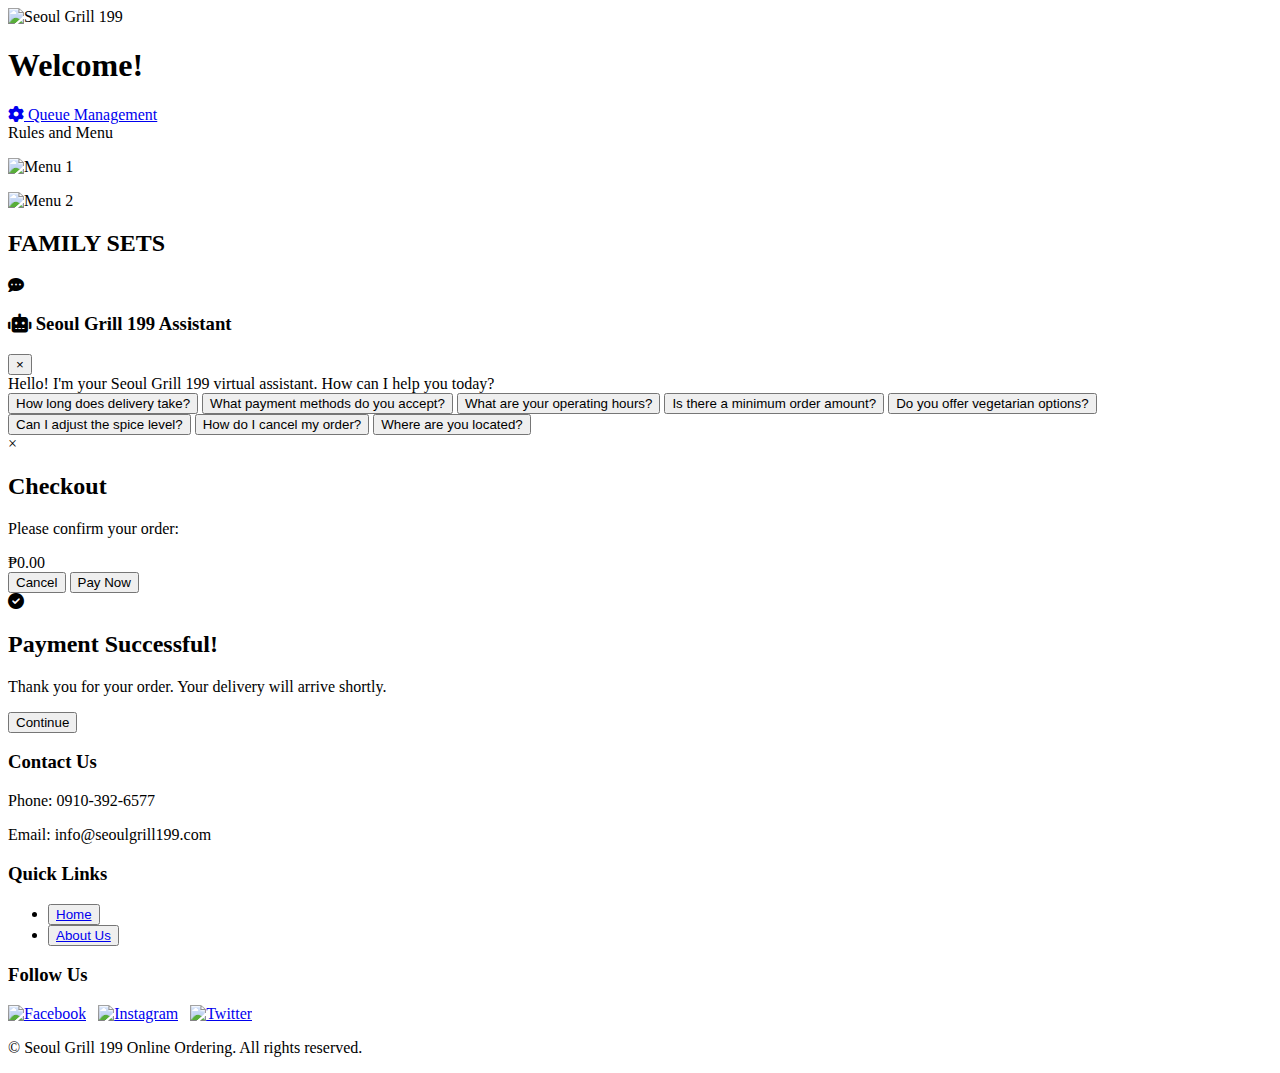
==== index.html @ 2daba4f7 "Add files via upload" ====
<!DOCTYPE html>
<html lang="en">
<head>
    <meta charset="UTF-8">
    <meta name="viewport" content="width=device-width, initial-scale=1.0">
    <title>Seoul Grill 199</title>
    <link rel="stylesheet" href="https://cdnjs.cloudflare.com/ajax/libs/font-awesome/6.0.0-beta3/css/all.min.css">
    <link rel="stylesheet" href="css/style.css">
</head>
<body>
    <!-- Header -->
    <div class="header">
        <img src="images/background1.png" alt="Seoul Grill 199" class="header-logo">
        <h1 class="header-text">Welcome!</h1>
    </div>

    <div id="notification" class="notification" style="display: none;">
        <i class="fas fa-check-circle"></i> <span id="notification-message"></span>
        <span class="close-notification" onclick="document.getElementById('notification').style.display='none'">&times;</span>
    </div>
    
    <!-- System Status Indicator -->
    <div id="system-status-indicator" class="system-status-indicator">
        <span id="status-dot" class="status-dot"></span>
        <span id="status-text"></span>
    </div>
    
    <!-- Admin Link -->
    <a href="admin-queue.html" class="admin-link">
        <i class="fas fa-cog"></i> Queue Management
    </a>
    
    <div id="maintenance-notice" class="container" style="display: none;">
        <div class="queue-notification">
            <i class="fas fa-exclamation-triangle"></i>
            <strong>System Maintenance Notice:</strong> Our ordering system is currently undergoing maintenance. 
            You can still place orders, which will be queued and processed as soon as the system is back online.
        </div>
    </div>

    <!-- Menu Section -->
    <div class="section-title">Rules and Menu</div>
    <div class="section-content">
        <div class="menu-images">
            <p><img src="images/menu.jpg" alt="Menu 1" class="zoomable" onclick="openModal(this.src)"></p>
            <p><img src="images/menu2.jpg" alt="Menu 2" class="zoomable" onclick="openModal(this.src)"></p>
        </div>
    </div>

    <div class="container">
        <h2 class="menu-title">FAMILY SETS</h2>

        <div id="products-grid" class="products-grid">
            <!-- Products will be loaded here via JavaScript -->
        </div>

        <div id="cart-container" class="cart-container" style="display: none;">
            <h3>Shopping Cart</h3>
            <div class="table-responsive">
                <table class="cart-table">
                    <thead>
                        <tr>
                            <th>Product</th>
                            <th>Quantity</th>
                            <th>Price</th>
                            <th>Action</th>
                        </tr>
                    </thead>
                    <tbody id="cart-items">
                        <!-- Cart items will be loaded here via JavaScript -->
                    </tbody>
                </table>
            </div>
            <div class="cart-buttons">
                <button type="button" id="update-cart-button" class="update-cart-button">Update Cart</button>
                <button type="button" id="checkout-button" class="checkout-button">Proceed to Checkout</button>
            </div>
        </div>

        <!-- Chat Toggle Button -->
        <div class="chat-toggle" onclick="toggleChat()">
            <i class="fas fa-comment-dots"></i>
        </div>

        <!-- Chat Container -->
        <div id="chatContainer" class="chat-container">
            <div class="chat-header">
                <h3><i class="fas fa-robot"></i> Seoul Grill 199 Assistant</h3>
                <button class="close-chat" onclick="toggleChat()">×</button>
            </div>
            <div class="chat-body" id="chatBody">
                <div class="chat-message bot-message">
                    Hello! I'm your Seoul Grill 199 virtual assistant. How can I help you today?
                </div>
                
                <div id="chatMessages"></div>
            </div>
            
            <div class="question-buttons">
                <button type="button" class="question-button" onclick="askQuestion('delivery')">How long does delivery take?</button>
                <button type="button" class="question-button" onclick="askQuestion('payment')">What payment methods do you accept?</button>
                <button type="button" class="question-button" onclick="askQuestion('hours')">What are your operating hours?</button>
                <button type="button" class="question-button" onclick="askQuestion('minimum')">Is there a minimum order amount?</button>
                <button type="button" class="question-button" onclick="askQuestion('dietary')">Do you offer vegetarian options?</button>
                <button type="button" class="question-button" onclick="askQuestion('spicy')">Can I adjust the spice level?</button>
                <button type="button" class="question-button" onclick="askQuestion('cancel')">How do I cancel my order?</button>
                <button type="button" class="question-button" onclick="askQuestion('location')">Where are you located?</button>
            </div>
        </div>
    </div>

    <!-- Checkout Modal -->
    <div id="checkoutModal" class="checkout-modal">
        <div class="checkout-modal-content">
            <span class="checkout-modal-close" onclick="closeCheckoutModal()">&times;</span>
            <h2 class="checkout-modal-title">Checkout</h2>
            <div id="checkout-maintenance-notice" class="queue-notification" style="display: none; margin-bottom: 15px;">
                <i class="fas fa-info-circle"></i> System is currently under maintenance. Your order will be queued and processed as soon as possible.
            </div>
            <p>Please confirm your order:</p>
            <div id="checkout-total" class="checkout-modal-total">₱0.00</div>
            <div class="checkout-modal-buttons">
                <button class="checkout-modal-button checkout-modal-cancel" onclick="closeCheckoutModal()">Cancel</button>
                <button class="checkout-modal-button checkout-modal-pay" onclick="processPayment()">
                    <span id="checkout-button-text">Pay Now</span>
                </button>
            </div>
        </div>
    </div>

    <!-- Success Modal -->
    <div id="successModal" class="success-modal">
        <div class="success-modal-content">
            <i class="fas fa-check-circle success-icon"></i>
            <h2 id="success-title" class="success-title">Payment Successful!</h2>
            <p id="success-message" class="success-message">
                Thank you for your order. Your delivery will arrive shortly.
            </p>
            <button class="success-button" onclick="closeSuccessModal()">Continue</button>
        </div>
    </div>

    <!-- Footer -->
    <footer class="site-footer">
        <div class="footer-content">
            <div class="footer-section">
                <h3>Contact Us</h3>
                <p>Phone: 0910-392-6577</p>
                <p>Email: info@seoulgrill199.com</p>
            </div>
            <div class="footer-section">
                <h3>Quick Links</h3>
                <ul>
                    <li><button class="btn"><a href="index.html">Home</a></button></li>
                    <li><button class="btn"><a href="about.html">About Us</a></button></li>
                </ul>
            </div>
            <div class="footer-section">
                <h3>Follow Us</h3>
                <div class="social-links">
                    <a href="https://web.facebook.com/profile.php?id=100092652071507" target="_blank"><img src="images/facebook-icon.png" alt="Facebook"></a>&nbsp;&nbsp;
                    <a href="#" target="_blank"><img src="images/instagram-icon.png" alt="Instagram"></a>&nbsp;&nbsp;
                    <a href="#" target="_blank"><img src="images/twitter-icon.png" alt="Twitter"></a>
                </div>
            </div>
        </div>
        <div class="footer-bottom">
            <p>&copy; <span id="current-year"></span> Seoul Grill 199 Online Ordering. All rights reserved.</p>
        </div>
    </footer>

    <script src="js/config.js"></script>
    <script src="js/jsonbin.js"></script>
    <script src="js/products.js"></script>
    <script src="js/cart.js"></script>
    <script src="js/chat.js"></script>
    <script src="js/main.js"></script>
</body>
</html>
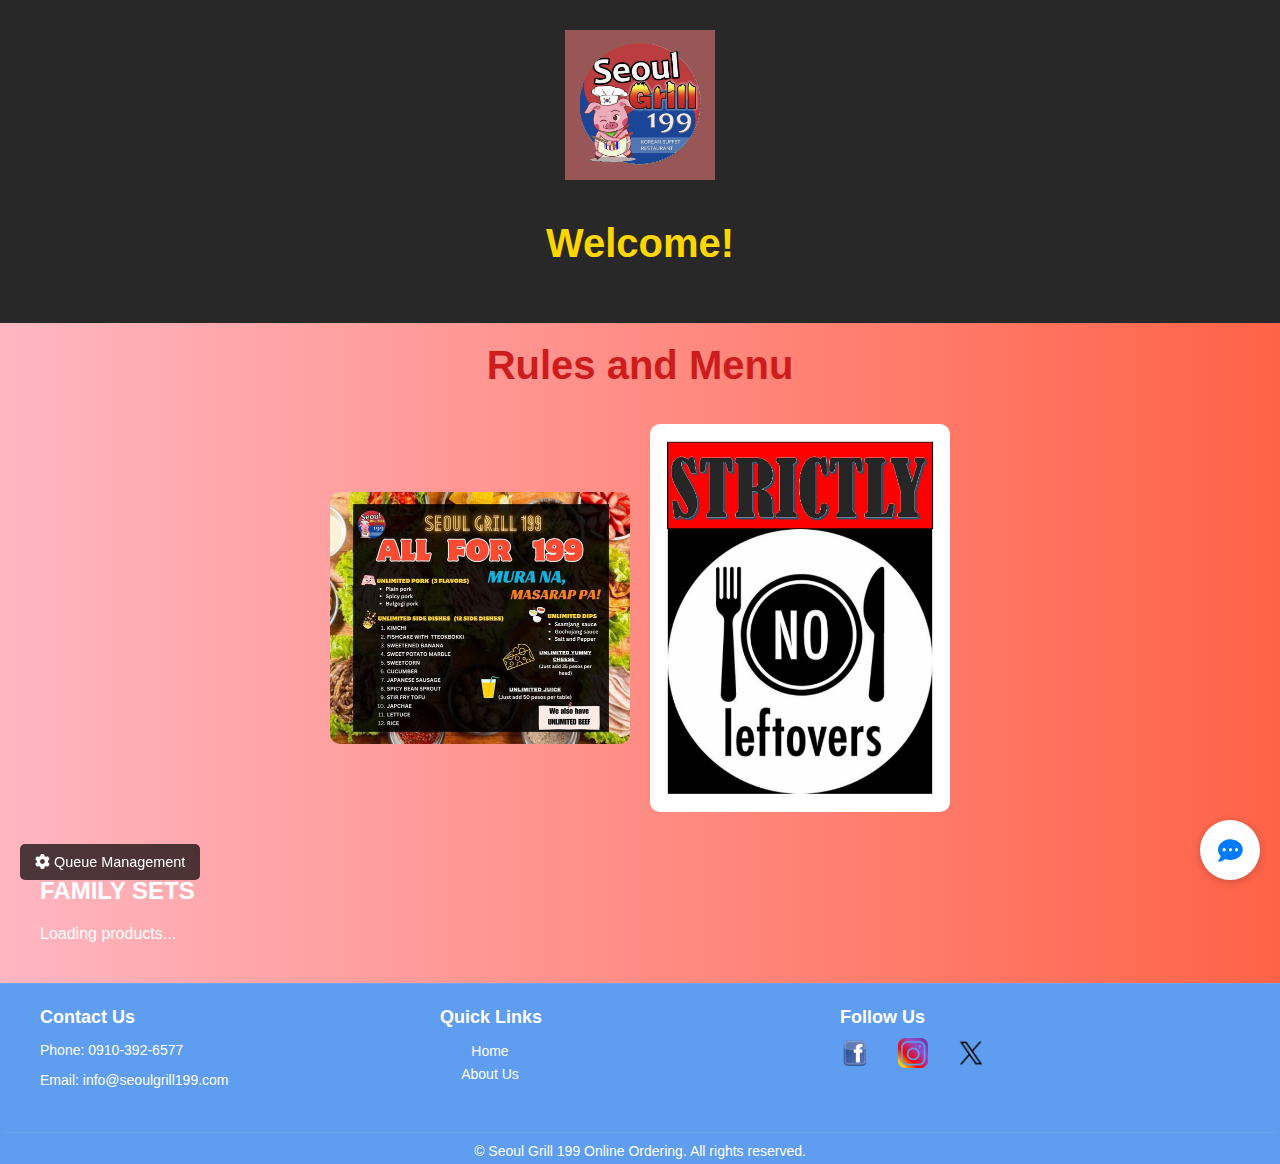
==== commit 9736659c: "Update index.html" ====
--- a/index.html
+++ b/index.html
@@ -1,179 +1,182 @@
 <!DOCTYPE html>
 <html lang="en">
 <head>
-    <meta charset="UTF-8">
-    <meta name="viewport" content="width=device-width, initial-scale=1.0">
-    <title>Seoul Grill 199</title>
-    <link rel="stylesheet" href="https://cdnjs.cloudflare.com/ajax/libs/font-awesome/6.0.0-beta3/css/all.min.css">
-    <link rel="stylesheet" href="css/style.css">
+   <meta charset="UTF-8">
+   <meta name="viewport" content="width=device-width, initial-scale=1.0">
+   <title>Seoul Grill 199</title>
+   <link rel="stylesheet" href="https://cdnjs.cloudflare.com/ajax/libs/font-awesome/6.0.0-beta3/css/all.min.css">
+   <link rel="stylesheet" href="css/style.css">
 </head>
 <body>
-    <!-- Header -->
-    <div class="header">
-        <img src="images/background1.png" alt="Seoul Grill 199" class="header-logo">
-        <h1 class="header-text">Welcome!</h1>
-    </div>
+   <!-- Header -->
+   <div class="header">
+       <img src="images/background1.png" alt="Seoul Grill 199" class="header-logo">
+       <h1 class="header-text">Welcome!</h1>
+   </div>
 
-    <div id="notification" class="notification" style="display: none;">
-        <i class="fas fa-check-circle"></i> <span id="notification-message"></span>
-        <span class="close-notification" onclick="document.getElementById('notification').style.display='none'">&times;</span>
-    </div>
-    
-    <!-- System Status Indicator -->
-    <div id="system-status-indicator" class="system-status-indicator">
-        <span id="status-dot" class="status-dot"></span>
-        <span id="status-text"></span>
-    </div>
-    
-    <!-- Admin Link -->
-    <a href="admin-queue.html" class="admin-link">
-        <i class="fas fa-cog"></i> Queue Management
-    </a>
-    
-    <div id="maintenance-notice" class="container" style="display: none;">
-        <div class="queue-notification">
-            <i class="fas fa-exclamation-triangle"></i>
-            <strong>System Maintenance Notice:</strong> Our ordering system is currently undergoing maintenance. 
-            You can still place orders, which will be queued and processed as soon as the system is back online.
-        </div>
-    </div>
+   <div id="notification" class="notification" style="display: none;">
+       <i class="fas fa-check-circle"></i> <span id="notification-message"></span>
+       <span class="close-notification" onclick="document.getElementById('notification').style.display='none'">&times;</span>
+   </div>
+   
+   <!-- System Status Indicator -->
+   <div id="system-status-indicator" class="system-status-indicator">
+       <span id="status-dot" class="status-dot"></span>
+       <span id="status-text"></span>
+   </div>
+   
+   <!-- Admin Link -->
+   <a href="admin-queue.html" class="admin-link">
+       <i class="fas fa-cog"></i> Queue Management
+   </a>
+   
+   <div id="maintenance-notice" class="container" style="display: none;">
+       <div class="queue-notification">
+           <i class="fas fa-exclamation-triangle"></i>
+           <strong>System Maintenance Notice:</strong> Our ordering system is currently undergoing maintenance. 
+           You can still place orders, which will be queued and processed as soon as the system is back online.
+       </div>
+   </div>
 
-    <!-- Menu Section -->
-    <div class="section-title">Rules and Menu</div>
-    <div class="section-content">
-        <div class="menu-images">
-            <p><img src="images/menu.jpg" alt="Menu 1" class="zoomable" onclick="openModal(this.src)"></p>
-            <p><img src="images/menu2.jpg" alt="Menu 2" class="zoomable" onclick="openModal(this.src)"></p>
-        </div>
-    </div>
+   <!-- Menu Section -->
+   <div class="section-title">Rules and Menu</div>
+   <div class="section-content">
+       <div class="menu-images">
+           <p><img src="images/menu.jpg" alt="Menu 1" class="zoomable" onclick="openModal(this.src)"></p>
+           <p><img src="images/menu2.jpg" alt="Menu 2" class="zoomable" onclick="openModal(this.src)"></p>
+       </div>
+   </div>
 
-    <div class="container">
-        <h2 class="menu-title">FAMILY SETS</h2>
+   <div class="container">
+       <h2 class="menu-title">FAMILY SETS</h2>
 
-        <div id="products-grid" class="products-grid">
-            <!-- Products will be loaded here via JavaScript -->
-        </div>
+       <div id="products-grid" class="products-grid">
+           <!-- Products will be loaded here via JavaScript -->
+           <div class="loading-indicator">Loading products...</div>
+       </div>
 
-        <div id="cart-container" class="cart-container" style="display: none;">
-            <h3>Shopping Cart</h3>
-            <div class="table-responsive">
-                <table class="cart-table">
-                    <thead>
-                        <tr>
-                            <th>Product</th>
-                            <th>Quantity</th>
-                            <th>Price</th>
-                            <th>Action</th>
-                        </tr>
-                    </thead>
-                    <tbody id="cart-items">
-                        <!-- Cart items will be loaded here via JavaScript -->
-                    </tbody>
-                </table>
-            </div>
-            <div class="cart-buttons">
-                <button type="button" id="update-cart-button" class="update-cart-button">Update Cart</button>
-                <button type="button" id="checkout-button" class="checkout-button">Proceed to Checkout</button>
-            </div>
-        </div>
+       <div id="cart-container" class="cart-container" style="display: none;">
+           <h3>Shopping Cart</h3>
+           <div class="table-responsive">
+               <table class="cart-table">
+                   <thead>
+                       <tr>
+                           <th>Product</th>
+                           <th>Quantity</th>
+                           <th>Price</th>
+                           <th>Action</th>
+                       </tr>
+                   </thead>
+                   <tbody id="cart-items">
+                       <!-- Cart items will be loaded here via JavaScript -->
+                   </tbody>
+               </table>
+           </div>
+           <div class="cart-buttons">
+               <button type="button" id="update-cart-button" class="update-cart-button">Update Cart</button>
+               <button type="button" id="checkout-button" class="checkout-button">Proceed to Checkout</button>
+           </div>
+       </div>
 
-        <!-- Chat Toggle Button -->
-        <div class="chat-toggle" onclick="toggleChat()">
-            <i class="fas fa-comment-dots"></i>
-        </div>
+       <!-- Chat Toggle Button -->
+       <div class="chat-toggle" onclick="toggleChat()">
+           <i class="fas fa-comment-dots"></i>
+       </div>
 
-        <!-- Chat Container -->
-        <div id="chatContainer" class="chat-container">
-            <div class="chat-header">
-                <h3><i class="fas fa-robot"></i> Seoul Grill 199 Assistant</h3>
-                <button class="close-chat" onclick="toggleChat()">×</button>
-            </div>
-            <div class="chat-body" id="chatBody">
-                <div class="chat-message bot-message">
-                    Hello! I'm your Seoul Grill 199 virtual assistant. How can I help you today?
-                </div>
-                
-                <div id="chatMessages"></div>
-            </div>
-            
-            <div class="question-buttons">
-                <button type="button" class="question-button" onclick="askQuestion('delivery')">How long does delivery take?</button>
-                <button type="button" class="question-button" onclick="askQuestion('payment')">What payment methods do you accept?</button>
-                <button type="button" class="question-button" onclick="askQuestion('hours')">What are your operating hours?</button>
-                <button type="button" class="question-button" onclick="askQuestion('minimum')">Is there a minimum order amount?</button>
-                <button type="button" class="question-button" onclick="askQuestion('dietary')">Do you offer vegetarian options?</button>
-                <button type="button" class="question-button" onclick="askQuestion('spicy')">Can I adjust the spice level?</button>
-                <button type="button" class="question-button" onclick="askQuestion('cancel')">How do I cancel my order?</button>
-                <button type="button" class="question-button" onclick="askQuestion('location')">Where are you located?</button>
-            </div>
-        </div>
-    </div>
+       <!-- Chat Container -->
+       <div id="chatContainer" class="chat-container">
+           <div class="chat-header">
+               <h3><i class="fas fa-robot"></i> Seoul Grill 199 Assistant</h3>
+               <button class="close-chat" onclick="toggleChat()">×</button>
+           </div>
+           <div class="chat-body" id="chatBody">
+               <div class="chat-message bot-message">
+                   Hello! I'm your Seoul Grill 199 virtual assistant. How can I help you today?
+               </div>
+               
+               <div id="chatMessages"></div>
+           </div>
+           
+           <div class="question-buttons">
+               <button type="button" class="question-button" onclick="askQuestion('delivery')">How long does delivery take?</button>
+               <button type="button" class="question-button" onclick="askQuestion('payment')">What payment methods do you accept?</button>
+               <button type="button" class="question-button" onclick="askQuestion('hours')">What are your operating hours?</button>
+               <button type="button" class="question-button" onclick="askQuestion('minimum')">Is there a minimum order amount?</button>
+               <button type="button" class="question-button" onclick="askQuestion('dietary')">Do you offer vegetarian options?</button>
+               <button type="button" class="question-button" onclick="askQuestion('spicy')">Can I adjust the spice level?</button>
+               <button type="button" class="question-button" onclick="askQuestion('cancel')">How do I cancel my order?</button>
+               <button type="button" class="question-button" onclick="askQuestion('location')">Where are you located?</button>
+           </div>
+       </div>
+   </div>
 
-    <!-- Checkout Modal -->
-    <div id="checkoutModal" class="checkout-modal">
-        <div class="checkout-modal-content">
-            <span class="checkout-modal-close" onclick="closeCheckoutModal()">&times;</span>
-            <h2 class="checkout-modal-title">Checkout</h2>
-            <div id="checkout-maintenance-notice" class="queue-notification" style="display: none; margin-bottom: 15px;">
-                <i class="fas fa-info-circle"></i> System is currently under maintenance. Your order will be queued and processed as soon as possible.
-            </div>
-            <p>Please confirm your order:</p>
-            <div id="checkout-total" class="checkout-modal-total">₱0.00</div>
-            <div class="checkout-modal-buttons">
-                <button class="checkout-modal-button checkout-modal-cancel" onclick="closeCheckoutModal()">Cancel</button>
-                <button class="checkout-modal-button checkout-modal-pay" onclick="processPayment()">
-                    <span id="checkout-button-text">Pay Now</span>
-                </button>
-            </div>
-        </div>
-    </div>
+   <!-- Checkout Modal -->
+   <div id="checkoutModal" class="checkout-modal">
+       <div class="checkout-modal-content">
+           <span class="checkout-modal-close" onclick="closeCheckoutModal()">&times;</span>
+           <h2 class="checkout-modal-title">Checkout</h2>
+           <div id="checkout-maintenance-notice" class="queue-notification" style="display: none; margin-bottom: 15px;">
+               <i class="fas fa-info-circle"></i> System is currently under maintenance. Your order will be queued and processed as soon as possible.
+           </div>
+           <p>Please confirm your order:</p>
+           <div id="checkout-total" class="checkout-modal-total">₱0.00</div>
+           <div class="checkout-modal-buttons">
+               <button class="checkout-modal-button checkout-modal-cancel" onclick="closeCheckoutModal()">Cancel</button>
+               <button class="checkout-modal-button checkout-modal-pay" onclick="processPayment()">
+                   <span id="checkout-button-text">Pay Now</span>
+               </button>
+           </div>
+       </div>
+   </div>
 
-    <!-- Success Modal -->
-    <div id="successModal" class="success-modal">
-        <div class="success-modal-content">
-            <i class="fas fa-check-circle success-icon"></i>
-            <h2 id="success-title" class="success-title">Payment Successful!</h2>
-            <p id="success-message" class="success-message">
-                Thank you for your order. Your delivery will arrive shortly.
-            </p>
-            <button class="success-button" onclick="closeSuccessModal()">Continue</button>
-        </div>
-    </div>
+   <!-- Success Modal -->
+   <div id="successModal" class="success-modal">
+       <div class="success-modal-content">
+           <i class="fas fa-check-circle success-icon"></i>
+           <h2 id="success-title" class="success-title">Payment Successful!</h2>
+           <p id="success-message" class="success-message">
+               Thank you for your order. Your delivery will arrive shortly.
+           </p>
+           <button class="success-button" onclick="closeSuccessModal()">Continue</button>
+       </div>
+   </div>
 
-    <!-- Footer -->
-    <footer class="site-footer">
-        <div class="footer-content">
-            <div class="footer-section">
-                <h3>Contact Us</h3>
-                <p>Phone: 0910-392-6577</p>
-                <p>Email: info@seoulgrill199.com</p>
-            </div>
-            <div class="footer-section">
-                <h3>Quick Links</h3>
-                <ul>
-                    <li><button class="btn"><a href="index.html">Home</a></button></li>
-                    <li><button class="btn"><a href="about.html">About Us</a></button></li>
-                </ul>
-            </div>
-            <div class="footer-section">
-                <h3>Follow Us</h3>
-                <div class="social-links">
-                    <a href="https://web.facebook.com/profile.php?id=100092652071507" target="_blank"><img src="images/facebook-icon.png" alt="Facebook"></a>&nbsp;&nbsp;
-                    <a href="#" target="_blank"><img src="images/instagram-icon.png" alt="Instagram"></a>&nbsp;&nbsp;
-                    <a href="#" target="_blank"><img src="images/twitter-icon.png" alt="Twitter"></a>
-                </div>
-            </div>
-        </div>
-        <div class="footer-bottom">
-            <p>&copy; <span id="current-year"></span> Seoul Grill 199 Online Ordering. All rights reserved.</p>
-        </div>
-    </footer>
+   <!-- Footer -->
+   <footer class="site-footer">
+       <div class="footer-content">
+           <div class="footer-section">
+               <h3>Contact Us</h3>
+               <p>Phone: 0910-392-6577</p>
+               <p>Email: info@seoulgrill199.com</p>
+           </div>
+           <div class="footer-section">
+               <h3>Quick Links</h3>
+               <ul>
+                   <li><button class="btn"><a href="index.html">Home</a></button></li>
+                   <li><button class="btn"><a href="about.html">About Us</a></button></li>
+               </ul>
+           </div>
+           <div class="footer-section">
+               <h3>Follow Us</h3>
+               <div class="social-links">
+                   <a href="https://web.facebook.com/profile.php?id=100092652071507" target="_blank"><img src="images/facebook-icon.png" alt="Facebook"></a>&nbsp;&nbsp;
+                   <a href="#" target="_blank"><img src="images/instagram-icon.png" alt="Instagram"></a>&nbsp;&nbsp;
+                   <a href="#" target="_blank"><img src="images/twitter-icon.png" alt="Twitter"></a>
+               </div>
+           </div>
+       </div>
+       <div class="footer-bottom">
+           <p>&copy; <span id="current-year"></span> Seoul Grill 199 Online Ordering. All rights reserved.</p>
+       </div>
+   </footer>
 
-    <script src="js/config.js"></script>
-    <script src="js/jsonbin.js"></script>
-    <script src="js/products.js"></script>
-    <script src="js/cart.js"></script>
-    <script src="js/chat.js"></script>
-    <script src="js/main.js"></script>
+   <script src="js/config.js"></script>
+   <script src="js/utils.js"></script>
+   <script src="js/jsonbin-api.js"></script>
+   <script src="js/products.js"></script>
+   <script src="js/cart.js"></script>
+   <script src="js/chat.js"></script>
+   <script src="js/main.js"></script>
 </body>
 </html>
+
--- a/css/style.css
+++ b/css/style.css
@@ -0,0 +1,1334 @@
+/* Body Background */
+body {
+    background: linear-gradient(to right, #FFB6C1, #FF6347); /* Soft gradient from light pink to coral */
+    font-family: 'Arial', sans-serif;
+    color: #fff; /* White text for better contrast */
+    margin: 0;
+    padding: 0;
+    overflow-x: hidden; /* Prevent horizontal scrolling */
+}
+
+/* Header */
+.header {
+    background-color: #282828;
+    padding: 30px;
+    text-align: center;
+}
+
+.header-logo {
+    max-width: 150px;
+    height: auto;
+    margin-bottom: 10px;
+}
+
+.header-text {
+    font-size: 2.5rem;
+    font-weight: bold;
+    color: #FFD700; /* Golden color */
+}
+
+/* Section Title */
+.section-title {
+    text-align: center;  /* Center the text horizontally */
+    font-size: 2.5rem;    /* Same font size as menu-title */
+    color:rgb(206, 28, 28);       /* Same golden color as menu-title */
+    font-weight: bold;    /* Same font weight as menu-title */
+    margin-bottom: 20px;  /* Add some space below the title */
+    padding-top: 20px;    /* Add some padding on top to give it space */
+}
+
+/* Container */
+.container {
+    width: 95%;
+    max-width: 1200px;
+    margin: 0 auto;
+    padding: 10px;
+}
+
+/* Product Grid */
+.products-grid {
+    display: grid;
+    grid-template-columns: repeat(auto-fill, minmax(280px, 1fr));
+    gap: 20px;
+    margin-bottom: 30px;
+}
+
+/* Product Cards */
+.product-card {
+    background: rgba(0, 0, 0, 0.5); /* Semi-transparent black background */
+    border-radius: 15px;
+    padding: 20px;
+    margin: 10px 0;
+    text-align: center;
+    box-shadow: 0 4px 8px rgba(0, 0, 0, 0.3);
+    color: white;
+    display: flex;
+    flex-direction: column;
+    height: 100%;
+}
+
+.product-card h3 {
+    font-size: 1.5rem;
+    color: #FFD700; /* Golden color */
+    margin-top: 0;
+}
+
+.product-card ul {
+    padding-left: 20px;
+    margin-bottom: 15px;
+    flex-grow: 1;
+}
+
+.product-card ul li {
+    font-size: 1.1rem;
+    color: #fff;
+    text-align: left;
+    margin-bottom: 5px;
+}
+
+.add-to-cart-form {
+    display: flex;
+    flex-direction: column;
+    align-items: center;
+    gap: 10px;
+}
+
+.quantity-input {
+    width: 60px;
+    padding: 8px;
+    border: 1px solid #ddd;
+    border-radius: 4px;
+    text-align: center;
+}
+
+.add-to-cart-button {
+    background-color: #FF6347; /* Vibrant coral color */
+    color: white;
+    border: none;
+    padding: 10px 20px;
+    font-size: 1.1rem;
+    border-radius: 5px;
+    cursor: pointer;
+    margin-top: 10px;
+    transition: background-color 0.3s ease;
+    width: 100%;
+    max-width: 200px;
+}
+
+.add-to-cart-button:hover {
+    background-color: #FF4500; /* Darker coral color on hover */
+}
+
+/* Cart Table */
+.cart-container {
+    background: rgba(0, 0, 0, 0.5);
+    border-radius: 15px;
+    padding: 20px;
+    margin: 20px 0;
+    box-shadow: 0 4px 8px rgba(0, 0, 0, 0.3);
+    overflow-x: auto; /* Allow horizontal scrolling for table on small screens */
+}
+
+.cart-container h3 {
+    color: #FFD700;
+    font-size: 1.8rem;
+    margin-top: 0;
+    text-align: center;
+    margin-bottom: 20px;
+}
+
+.cart-table {
+    width: 100%;
+    border-collapse: collapse;
+    margin: 20px 0;
+}
+
+.cart-table th, .cart-table td {
+    padding: 15px;
+    text-align: center;
+    border: 1px solid rgba(255, 255, 255, 0.2);
+}
+
+.cart-table th {
+    background-color: #FF6347;
+    color: white;
+}
+
+.cart-table td {
+    background-color: rgba(0, 0, 0, 0.3);
+    color: white;
+}
+
+.cart-buttons {
+    display: flex;
+    justify-content: flex-end;
+    gap: 15px;
+    margin-top: 20px;
+}
+
+.cart-buttons button {
+    background-color: #FF6347;
+    color: white;
+    border: none;
+    padding: 12px 25px;
+    font-size: 1rem;
+    border-radius: 5px;
+    cursor: pointer;
+    transition: background-color 0.3s ease;
+}
+
+.cart-buttons button:hover {
+    background-color: #FF4500;
+}
+
+.remove-button {
+    background-color: #6c757d;
+    color: white;
+    border: none;
+    padding: 8px 15px;
+    border-radius: 5px;
+    cursor: pointer;
+    transition: background-color 0.3s;
+}
+
+.remove-button:hover {
+    background-color: #5a6268;
+}
+
+/* Customer Service Button */
+.chat-toggle {
+    position: fixed;
+    right: 20px;
+    bottom: 20px;
+    background-color: white;
+    color: #007bff;
+    width: 60px;
+    height: 60px;
+    border-radius: 50%;
+    display: flex;
+    justify-content: center;
+    align-items: center;
+    cursor: pointer;
+    box-shadow: 0 2px 10px rgba(0, 0, 0, 0.2);
+    z-index: 999;
+    transition: transform 0.3s, background-color 0.3s;
+}
+
+.chat-toggle:hover {
+    background-color: #e2e6ea;
+    transform: scale(1.05);
+}
+
+.chat-toggle i {
+    font-size: 25px;
+}
+
+/* Modal */
+.modal {
+    display: none;
+    position: fixed;
+    z-index: 1;
+    left: 0;
+    top: 0;
+    width: 100%;
+    height: 100%;
+    overflow: auto;
+    background-color: rgba(0,0,0,0.8);
+}
+
+.modal-content {
+    margin: 10% auto;
+    display: block;
+    width: 80%;
+    max-width: 700px;
+}
+
+.close {
+    position: absolute;
+    top: 10px;
+    right: 25px;
+    color: white;
+    font-size: 35px;
+    font-weight: bold;
+    cursor: pointer;
+}
+
+.close:hover,
+.close:focus {
+    color: #f44336;
+    text-decoration: none;
+    cursor: pointer;
+}
+
+/* Zoom Effect */
+.zoomable {
+    cursor: pointer;
+    transition: transform 0.2s ease;
+}
+
+.zoomable:hover {
+    transform: scale(1.05);
+}
+
+/* Menu Section */
+.menu-images {
+    display: flex;
+    justify-content: center; /* Centers the images horizontally */
+    align-items: center; /* Aligns the images vertically */
+    gap: 20px; /* Adds space between the images */
+    margin-top: 20px; /* Optional: Adds margin for spacing above the images */
+    flex-wrap: wrap; /* Allow wrapping on small screens */
+}
+
+.menu-images img {
+    width: 100%;
+    max-width: 300px; /* Adjusted to make images smaller */
+    max-height: 400px; /* Adjusted height to maintain proportion */
+    object-fit: cover;
+    border-radius: 10px;
+    transition: transform 0.3s ease-in-out;
+    margin-bottom: 15px;
+}
+
+.menu-images img:hover {
+    transform: scale(1.05); /* Slight zoom effect on hover */
+}
+
+/* Notification */
+.notification {
+    background-color: rgba(0, 0, 0, 0.7);
+    color: white;
+    text-align: center;
+    padding: 15px;
+    border-radius: 10px;
+    margin: 20px auto;
+    max-width: 90%;
+    position: relative;
+    box-shadow: 0 4px 8px rgba(0, 0, 0, 0.3);
+    animation: fadeIn 0.5s, fadeOut 0.5s 3.5s;
+    border-left: 5px solid #FF6347;
+}
+
+.notification i {
+    color: #4CAF50;
+    margin-right: 10px;
+    font-size: 1.2em;
+}
+
+.close-notification {
+    position: absolute;
+    right: 10px;
+    top: 10px;
+    cursor: pointer;
+    font-size: 20px;
+    color: #ccc;
+}
+
+.close-notification:hover {
+    color: white;
+}
+
+@keyframes fadeIn {
+    from {opacity: 0;}
+    to {opacity: 1;}
+}
+
+@keyframes fadeOut {
+    from {opacity: 1;}
+    to {opacity: 0;}
+}
+
+/* Checkout Modal */
+.checkout-modal {
+    display: none;
+    position: fixed;
+    z-index: 1000;
+    left: 0;
+    top: 0;
+    width: 100%;
+    height: 100%;
+    overflow: auto;
+    background-color: rgba(0,0,0,0.8);
+    animation: fadeIn 0.3s;
+}
+
+.checkout-modal-content {
+    background-color: rgba(0, 0, 0, 0.7);
+    margin: 10% auto;
+    padding: 30px;
+    border-radius: 15px;
+    width: 90%;
+    max-width: 500px;
+    box-shadow: 0 4px 8px rgba(0, 0, 0, 0.3);
+    color: white;
+    text-align: center;
+    border-left: 5px solid #FF6347;
+    position: relative;
+}
+
+.checkout-modal-title {
+    color: #FFD700;
+    font-size: 1.8rem;
+    margin-bottom: 20px;
+    text-align: center;
+}
+
+.checkout-modal-total {
+    font-size: 2.5rem;
+    margin: 20px 0;
+    color: white;
+    text-align: center;
+}
+
+.checkout-modal-buttons {
+    display: flex;
+    justify-content: center;
+    gap: 20px;
+    margin-top: 30px;
+    flex-wrap: wrap; /* Allow buttons to wrap on very small screens */
+}
+
+.checkout-modal-button {
+    padding: 12px 25px;
+    border: none;
+    border-radius: 5px;
+    font-size: 1.1rem;
+    font-weight: bold;
+    cursor: pointer;
+    transition: background-color 0.3s;
+    min-width: 120px;
+}
+
+.checkout-modal-cancel {
+    background-color: #6c757d;
+    color: white;
+}
+
+.checkout-modal-cancel:hover {
+    background-color: #5a6268;
+}
+
+.checkout-modal-pay {
+    background-color: #FF6347;
+    color: white;
+}
+
+.checkout-modal-pay:hover {
+    background-color: #FF4500;
+}
+
+.checkout-modal-close {
+    position: absolute;
+    top: 10px;
+    right: 15px;
+    color: #ccc;
+    font-size: 28px;
+    font-weight: bold;
+    cursor: pointer;
+}
+
+.checkout-modal-close:hover {
+    color: white;
+}
+
+/* Success Modal */
+.success-modal {
+    display: none;
+    position: fixed;
+    z-index: 1001;
+    left: 0;
+    top: 0;
+    width: 100%;
+    height: 100%;
+    overflow: auto;
+    background-color: rgba(0,0,0,0.8);
+    animation: fadeIn 0.3s;
+}
+
+.success-modal-content {
+    background-color: rgba(0, 0, 0, 0.7);
+    margin: 15% auto;
+    padding: 30px;
+    border-radius: 15px;
+    width: 90%;
+    max-width: 400px;
+    box-shadow: 0 4px 8px rgba(0, 0, 0, 0.3);
+    color: white;
+    text-align: center;
+    border-left: 5px solid #4CAF50;
+    position: relative;
+}
+
+.success-icon {
+    font-size: 60px;
+    color: #4CAF50;
+    margin-bottom: 20px;
+}
+
+.success-title {
+    color: #FFD700;
+    font-size: 1.8rem;
+    margin-bottom: 15px;
+}
+
+.success-message {
+    font-size: 1.2rem;
+    margin-bottom: 25px;
+}
+
+.success-button {
+    background-color: #4CAF50;
+    color: white;
+    border: none;
+    padding: 12px 25px;
+    border-radius: 5px;
+    font-size: 1.1rem;
+    font-weight: bold;
+    cursor: pointer;
+    transition: background-color 0.3s;
+}
+
+.success-button:hover {
+    background-color: #45a049;
+}
+
+/* Chat Container */
+.chat-container {
+    position: fixed;
+    bottom: 80px;
+    right: 20px;
+    width: 350px;
+    max-width: 90vw;
+    background: rgba(0, 0, 0, 0.7);
+    border-radius: 15px;
+    box-shadow: 0 5px 15px rgba(0, 0, 0, 0.3);
+    z-index: 1000;
+    overflow: hidden;
+    display: none;
+    border-left: 5px solid #FF6347;
+    color: white;
+}
+
+/* Chat Header */
+.chat-header {
+    background-color: #FF6347;
+    color: white;
+    padding: 15px;
+    display: flex;
+    justify-content: space-between;
+    align-items: center;
+}
+
+.chat-header h3 {
+    margin: 0;
+    font-size: 1.2rem;
+}
+
+.close-chat {
+    background: none;
+    border: none;
+    color: white;
+    font-size: 1.5rem;
+    cursor: pointer;
+}
+
+/* Chat Body */
+.chat-body {
+    padding: 15px;
+    max-height: 300px;
+    overflow-y: auto;
+}
+
+.chat-message {
+    margin-bottom: 15px;
+    padding: 10px 15px;
+    border-radius: 10px;
+    max-width: 80%;
+    word-wrap: break-word;
+}
+
+.bot-message {
+    background-color: rgba(255, 99, 71, 0.3);
+    margin-right: auto;
+}
+
+.user-message {
+    background-color: rgba(0, 123, 255, 0.3);
+    margin-left: auto;
+}
+
+/* Question Buttons */
+.question-buttons {
+    display: flex;
+    flex-direction: column;
+    gap: 10px;
+    padding: 15px;
+}
+
+.question-button {
+    background-color: rgba(255, 255, 255, 0.1);
+    border: 1px solid rgba(255, 255, 255, 0.2);
+    color: white;
+    padding: 10px;
+    border-radius: 5px;
+    cursor: pointer;
+    text-align: left;
+    transition: background-color 0.3s;
+}
+
+.question-button:hover {
+    background-color: rgba(255, 99, 71, 0.3);
+}
+
+/* System Status Indicator */
+.system-status-indicator {
+    position: fixed;
+    top: 10px;
+    right: 10px;
+    z-index: 1000;
+    padding: 5px 10px;
+    border-radius: 20px;
+    font-size: 0.8rem;
+    font-weight: bold;
+    display: flex;
+    align-items: center;
+    gap: 5px;
+}
+
+.status-online {
+    background-color: rgba(76, 175, 80, 0.8);
+    color: white;
+}
+
+.status-offline {
+    background-color: rgba(244, 67, 54, 0.8);
+    color: white;
+}
+
+.status-dot {
+    width: 8px;
+    height: 8px;
+    border-radius: 50%;
+    display: inline-block;
+}
+
+.dot-online {
+    background-color: #4CAF50;
+    box-shadow: 0 0 5px #4CAF50;
+}
+
+.dot-offline {
+    background-color: #F44336;
+    box-shadow: 0 0 5px #F44336;
+}
+
+/* Queue Notification */
+.queue-notification {
+    background-color: rgba(255, 152, 0, 0.8);
+    color: white;
+    text-align: center;
+    padding: 10px;
+    position: relative;
+    margin-bottom: 15px;
+    border-radius: 5px;
+}
+
+/* Admin Link */
+.admin-link {
+    position: fixed;
+    bottom: 20px;
+    left: 20px;
+    background-color: rgba(0, 0, 0, 0.7);
+    color: white;
+    padding: 10px 15px;
+    border-radius: 5px;
+    text-decoration: none;
+    font-size: 0.9rem;
+    z-index: 999;
+    display: flex;
+    align-items: center;
+    gap: 5px;
+    transition: background-color 0.3s;
+}
+
+.admin-link:hover {
+    background-color: rgba(0, 0, 0, 0.9);
+}
+
+/* About Us Page */
+.aboutus-container {
+    max-width: 800px;
+    margin: 20px auto;
+    padding: 30px;
+    background: rgba(0, 0, 0, 0.5);
+    border-radius: 15px;
+    box-shadow: 0 4px 8px rgba(0, 0, 0, 0.3);
+}
+
+.aboutus-container h3 {
+    color: #FFD700;
+    font-size: 1.5rem;
+    margin-top: 25px;
+    margin-bottom: 15px;
+}
+
+.aboutus-container p, 
+.aboutus-container ul {
+    font-size: 1.1rem;
+    line-height: 1.6;
+    margin-bottom: 15px;
+}
+
+.aboutus-container ul {
+    padding-left: 20px;
+}
+
+.aboutus-container ul li {
+    margin-bottom: 10px;
+}
+
+/* Back Button */
+.back-button {
+    display: inline-block;
+    background-color: #FF6347;
+    color: white;
+    padding: 10px 20px;
+    border-radius: 5px;
+    text-decoration: none;
+    font-weight: bold;
+    transition: background-color 0.3s ease;
+    margin-top: 10px;
+}
+
+.back-button:hover {
+    background-color: #FF4500;
+}
+
+/* Admin Panel Styles */
+.admin-container {
+    max-width: 800px;
+    margin: 20px auto;
+    padding: 30px;
+    background: rgba(0, 0, 0, 0.5);
+    border-radius: 15px;
+    box-shadow: 0 4px 8px rgba(0, 0, 0, 0.3);
+    color: white;
+}
+
+.admin-header {
+    display: flex;
+    justify-content: space-between;
+    align-items: center;
+    margin-bottom: 20px;
+    padding-bottom: 10px;
+    border-bottom: 1px solid rgba(255, 255, 255, 0.2);
+}
+
+.admin-title {
+    color: #FFD700;
+    font-size: 1.8rem;
+    margin: 0;
+}
+
+.system-status {
+    display: inline-block;
+    padding: 8px 12px;
+    border-radius: 20px;
+    font-weight: bold;
+    text-transform: uppercase;
+    font-size: 0.9rem;
+}
+
+.admin-section {
+    margin-bottom: 30px;
+}
+
+.admin-section h3 {
+    color: #FFD700;
+    font-size: 1.3rem;
+    margin-bottom: 15px;
+}
+
+.status-form {
+    display: flex;
+    gap: 10px;
+    margin-top: 15px;
+}
+
+.status-button {
+    padding: 10px 20px;
+    border: none;
+    border-radius: 5px;
+    font-weight: bold;
+    cursor: pointer;
+    transition: background-color 0.3s;
+}
+
+.online-button {
+    background-color: #4CAF50;
+    color: white;
+}
+
+.online-button:hover {
+    background-color: #45a049;
+}
+
+.offline-button {
+    background-color: #F44336;
+    color: white;
+}
+
+.offline-button:hover {
+    background-color: #d32f2f;
+}
+
+.queue-info {
+    background-color: rgba(255, 255, 255, 0.1);
+    padding: 15px;
+    border-radius: 5px;
+    margin-top: 15px;
+}
+
+.queue-count {
+    font-size: 2rem;
+    font-weight: bold;
+    color: #FFD700;
+    text-align: center;
+    margin: 10px 0;
+}
+
+.processing-results {
+    background-color: rgba(76, 175, 80, 0.2);
+    border-left: 4px solid #4CAF50;
+    padding: 15px;
+    margin-top: 20px;
+    border-radius: 5px;
+}
+
+.import-results {
+    background-color: rgba(33, 150, 243, 0.2);
+    border-left: 4px solid #2196F3;
+    padding: 15px;
+    margin-top: 20px;
+    border-radius: 5px;
+}
+
+.login-form {
+    max-width: 400px;
+    margin: 0 auto;
+    padding: 20px;
+    background-color: rgba(255, 255, 255, 0.1);
+    border-radius: 5px;
+}
+
+.form-group {
+    margin-bottom: 15px;
+}
+
+.form-group label {
+    display: block;
+    margin-bottom: 5px;
+    font-weight: bold;
+}
+
+.form-group input {
+    width: 100%;
+    padding: 10px;
+    border: 1px solid rgba(255, 255, 255, 0.2);
+    border-radius: 5px;
+    background-color: rgba(255, 255, 255, 0.1);
+    color: white;
+}
+
+.login-button {
+    background-color: #FF6347;
+    color: white;
+    border: none;
+    padding: 10px 20px;
+    border-radius: 5px;
+    font-weight: bold;
+    cursor: pointer;
+    transition: background-color 0.3s;
+    width: 100%;
+}
+
+.login-button:hover {
+    background-color: #FF4500;
+}
+
+.logout-button {
+    background-color: #F44336;
+    color: white;
+    border: none;
+    padding: 8px 15px;
+    border-radius: 5px;
+    font-weight: bold;
+    cursor: pointer;
+    transition: background-color 0.3s;
+    display: inline-flex;
+    align-items: center;
+    gap: 5px;
+    text-decoration: none;
+    font-size: 0.9rem;
+    margin-left: 10px;
+}
+
+.logout-button:hover {
+    background-color: #d32f2f;
+}
+
+.admin-actions {
+    display: flex;
+    justify-content: space-between;
+    align-items: center;
+    margin-bottom: 20px;
+}
+
+.last-backup {
+    font-size: 0.9rem;
+    color: #ccc;
+    margin-top: 5px;
+}
+
+.backup-actions {
+    display: flex;
+    flex-wrap: wrap;
+    gap: 10px;
+    margin-top: 15px;
+}
+
+.export-button {
+    background-color: #4CAF50;
+    color: white;
+    border: none;
+    padding: 10px 20px;
+    border-radius: 5px;
+    font-weight: bold;
+    cursor: pointer;
+    transition: background-color 0.3s;
+    display: inline-flex;
+    align-items: center;
+    gap: 8px;
+    margin-top: 15px;
+    text-decoration: none;
+}
+
+.export-button:hover {
+    background-color: #45a049;
+}
+
+.download-backup {
+    background-color: #2196F3;
+    color: white;
+    border: none;
+    padding: 8px 15px;
+    border-radius: 5px;
+    font-weight: bold;
+    cursor: pointer;
+    transition: background-color 0.3s;
+    display: inline-flex;
+    align-items: center;
+    gap: 5px;
+    text-decoration: none;
+    font-size: 0.9rem;
+}
+
+.download-backup:hover {
+    background-color: #0b7dda;
+}
+
+.import-form {
+    background-color: rgba(255, 255, 255, 0.1);
+    padding: 15px;
+    border-radius: 5px;
+    margin-top: 15px;
+}
+
+.import-button {
+    background-color: #FF9800;
+    color: white;
+    border: none;
+    padding: 10px 20px;
+    border-radius: 5px;
+    font-weight: bold;
+    cursor: pointer;
+    transition: background-color 0.3s;
+    display: inline-flex;
+    align-items: center;
+    gap: 8px;
+}
+
+.import-button:hover {
+    background-color: #e68a00;
+}
+
+.file-input-wrapper {
+    position: relative;
+    overflow: hidden;
+    display: inline-block;
+    margin-bottom: 10px;
+}
+
+.file-input-wrapper input[type=file] {
+    font-size: 100px;
+    position: absolute;
+    left: 0;
+    top: 0;
+    opacity: 0;
+    cursor: pointer;
+}
+
+.file-input-button {
+    background-color: #2196F3;
+    color: white;
+    border: none;
+    padding: 8px 15px;
+    border-radius: 5px;
+    font-weight: bold;
+    cursor: pointer;
+    transition: background-color 0.3s;
+    display: inline-flex;
+    align-items: center;
+    gap: 5px;
+}
+
+.file-input-button:hover {
+    background-color: #0b7dda;
+}
+
+.file-name {
+    margin-left: 10px;
+    font-style: italic;
+}
+
+/* History Table */
+.history-table {
+    width: 100%;
+    border-collapse: collapse;
+    margin-top: 15px;
+}
+
+.history-table th, .history-table td {
+    padding: 10px;
+    text-align: left;
+    border-bottom: 1px solid rgba(255, 255, 255, 0.1);
+}
+
+.history-table th {
+    background-color: rgba(255, 255, 255, 0.1);
+    font-weight: bold;
+}
+
+/* Queued Orders Table */
+.orders-table {
+    width: 100%;
+    border-collapse: collapse;
+    margin-top: 15px;
+}
+
+.orders-table th, .orders-table td {
+    padding: 10px;
+    text-align: left;
+    border-bottom: 1px solid rgba(255, 255, 255, 0.1);
+}
+
+.orders-table th {
+    background-color: rgba(255, 255, 255, 0.1);
+    font-weight: bold;
+}
+
+.order-details {
+    background-color: rgba(255, 255, 255, 0.05);
+    padding: 10px;
+    border-radius: 5px;
+    margin-top: 5px;
+    font-size: 0.9rem;
+}
+
+/* Footer */
+.site-footer {
+    background-color: #5e9def;
+    color: white;
+    padding: 5px;
+    font-size: 14px;
+    border-top: 1px solid rgba(255, 255, 255, 0.1);
+}
+
+.footer-content {
+    display: flex;
+    justify-content: space-around;
+    flex-wrap: wrap;
+    max-width: 1200px;
+    margin: 0 auto;
+}
+
+.footer-section {
+    flex: 1;
+    min-width: 200px;
+    margin-bottom: 10px;
+}
+
+.footer-section h3 {
+    font-size: 18px;
+    margin-bottom: 10px;
+    font-weight: bold;
+    color: white;
+}
+
+.footer-section p,
+.footer-section ul {
+    color: white;
+}
+
+.footer-section ul {
+    list-style: none;
+    padding: 0;
+}
+
+.footer-section ul li {
+    margin-bottom: 5px;
+}
+
+.footer-section ul li a {
+    color: white;
+    text-decoration: none;
+    font-size: 14px;
+    transition: color 0.3s ease;
+}
+
+.footer-section ul li a:hover {
+    color: #003478;
+}
+
+.social-links {
+    display: flex;
+    gap: 10px;
+}
+
+.social-links img {
+    width: 30px;
+    height: 30px;
+    transition: opacity 0.3s ease;
+}
+
+.social-links img:hover {
+    opacity: 0.8;
+}
+
+.footer-bottom {
+    text-align: center;
+    margin-top: 20px;
+    padding-top: 10px;
+    border-top: 1px solid rgba(255, 255, 255, 0.1);
+}
+
+.footer-bottom p {
+    margin: 0;
+}
+
+.btn {
+    background-color: transparent;
+    border: none;
+    border-radius: 2px;
+    width: 25%;
+}
+
+.btn:hover {
+    background-color: #003478;
+}
+
+.btn a {
+    font-size: large;
+}
+
+/* Responsive Adjustments */
+@media (max-width: 992px) {
+    .section-title, .menu-title {
+        font-size: 2rem;
+    }
+    
+    .products-grid {
+        grid-template-columns: repeat(auto-fill, minmax(250px, 1fr));
+    }
+    
+    .checkout-modal-content, .success-modal-content {
+        margin: 15% auto;
+        padding: 20px;
+    }
+}
+
+@media (max-width: 768px) {
+    .section-title, .menu-title {
+        font-size: 1.8rem;
+    }
+    
+    .products-grid {
+        grid-template-columns: repeat(auto-fill, minmax(220px, 1fr));
+        gap: 15px;
+    }
+    
+    .product-card h3 {
+        font-size: 1.3rem;
+    }
+    
+    .product-card ul li {
+        font-size: 1rem;
+    }
+    
+    .add-to-cart-button {
+        font-size: 1rem;
+        padding: 8px 16px;
+    }
+    
+    .cart-buttons {
+        flex-direction: column;
+        align-items: stretch;
+        gap: 10px;
+    }
+    
+    .cart-buttons button {
+        width: 100%;
+    }
+    
+    .chat-container {
+        width: 300px;
+        bottom: 70px;
+    }
+    
+    .checkout-modal-total {
+        font-size: 2rem;
+    }
+    
+    .checkout-modal-buttons {
+        flex-direction: column;
+        gap: 10px;
+    }
+    
+    .checkout-modal-button {
+        width: 100%;
+    }
+    
+    .footer-content {
+        flex-direction: column;
+        align-items: center;
+    }
+
+    .footer-section {
+        text-align: center;
+        margin-bottom: 30px;
+    }
+
+    .footer-section h3 {
+        font-size: 16px;
+    }
+
+    .footer-section ul li a {
+        font-size: 16px;
+    }
+
+    .social-links {
+        justify-content: center;
+    }
+    
+    .admin-container {
+        padding: 20px;
+        margin: 20px;
+    }
+    
+    .admin-header {
+        flex-direction: column;
+        align-items: flex-start;
+        gap: 10px;
+    }
+    
+    .status-form {
+        flex-direction: column;
+    }
+    
+    .history-table, .orders-table {
+        font-size: 0.9rem;
+    }
+    
+    .history-table th, .history-table td,
+    .orders-table th, .orders-table td {
+        padding: 8px 5px;
+    }
+    
+    .admin-actions {
+        flex-direction: column;
+        align-items: flex-start;
+        gap: 10px;
+    }
+    
+    .backup-actions {
+        flex-direction: column;
+        width: 100%;
+    }
+    
+    .export-button, .download-backup, .import-button {
+        width: 100%;
+        justify-content: center;
+    }
+}
+
+@media (max-width: 576px) {
+    .section-title, .menu-title {
+        font-size: 1.5rem;
+    }
+    
+    .products-grid {
+        grid-template-columns: 1fr;
+    }
+    
+    .menu-images {
+        flex-direction: column;
+    }
+    
+    .menu-images img {
+        max-width: 100%;
+    }
+    
+    .notification {
+        max-width: 95%;
+        font-size: 0.9rem;
+    }
+    
+    .cart-table th, .cart-table td {
+        padding: 8px;
+        font-size: 0.9rem;
+    }
+    
+    .chat-container {
+        width: 90vw;
+        right: 5vw;
+        left: 5vw;
+    }
+    
+    .chat-toggle {
+        width: 50px;
+        height: 50px;
+        right: 10px;
+        bottom: 10px;
+    }
+    
+    .chat-toggle i {
+        font-size: 20px;
+    }
+    
+    .checkout-modal-title, .success-title {
+        font-size: 1.5rem;
+    }
+    
+    .checkout-modal-total {
+        font-size: 1.8rem;
+    }
+    
+    .success-message {
+        font-size: 1rem;
+    }
+    
+    .success-button {
+        padding: 10px 20px;
+        font-size: 1rem;
+    }
+}
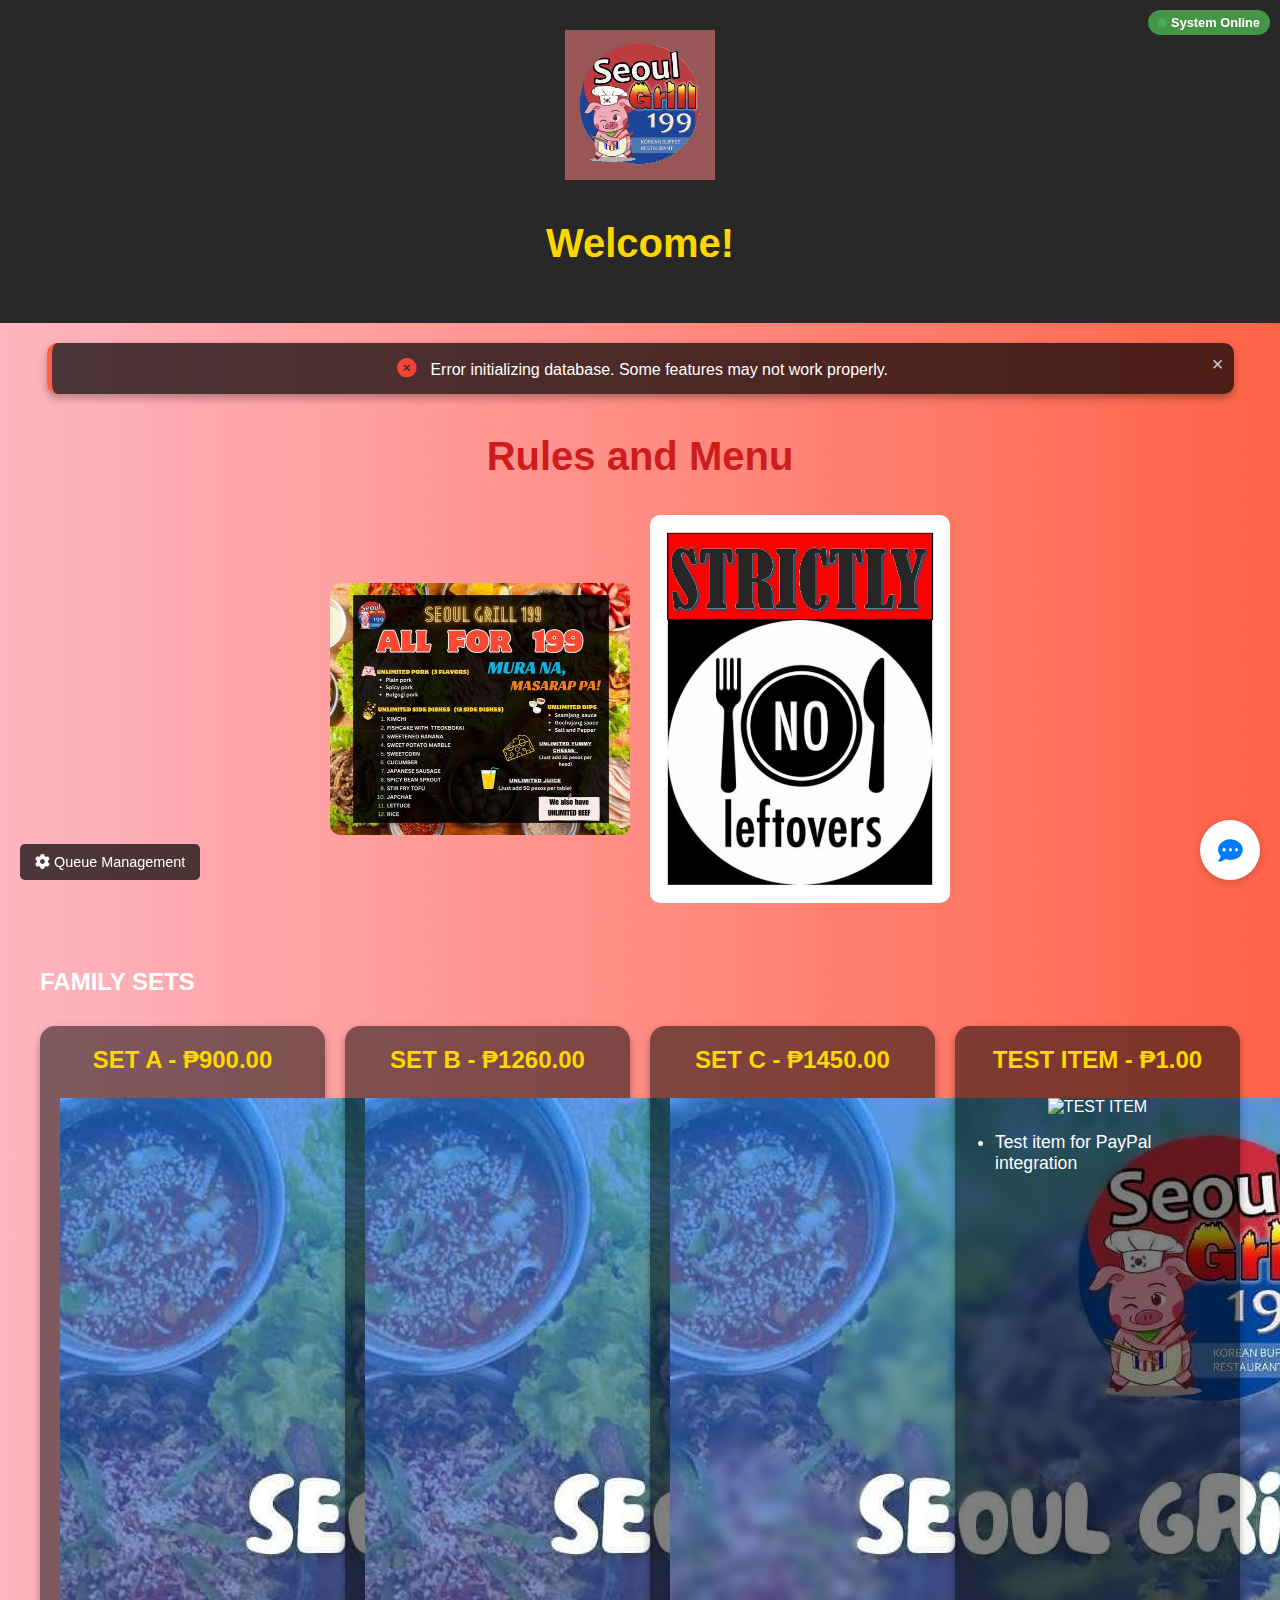
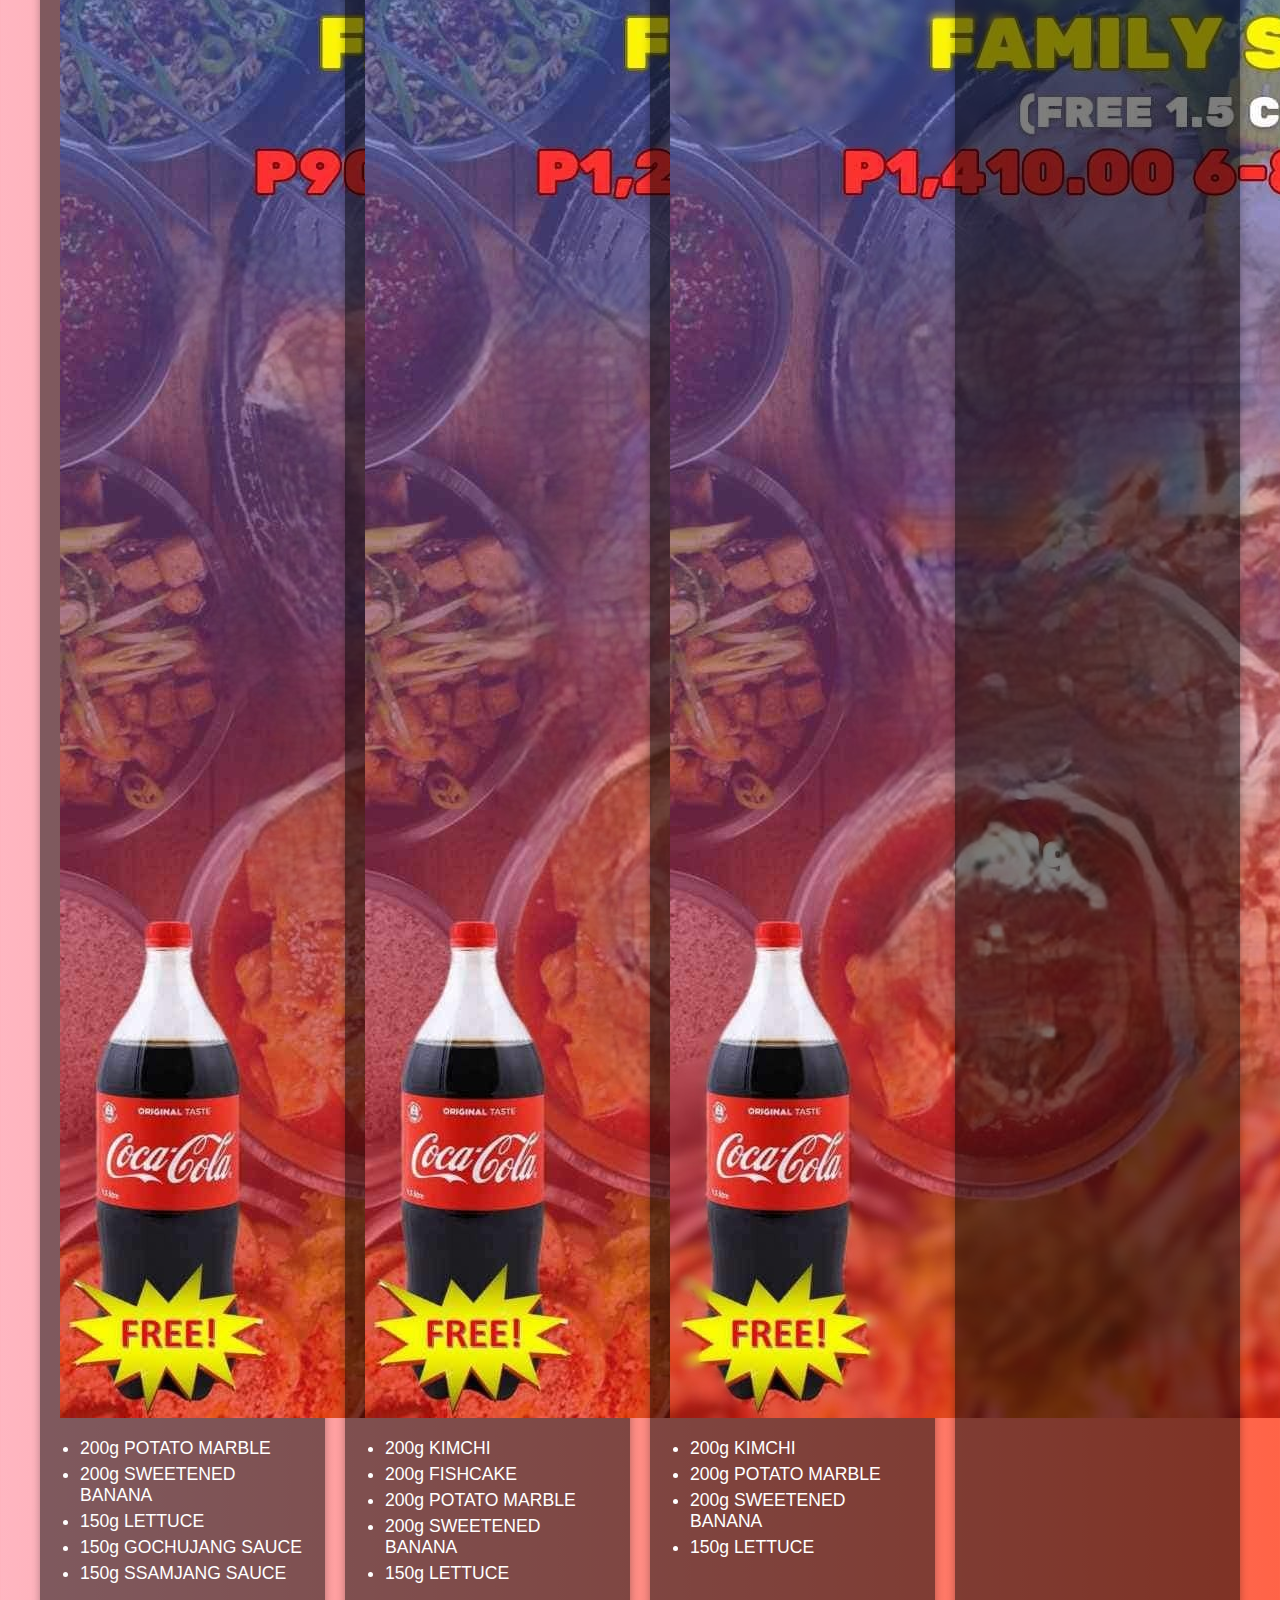
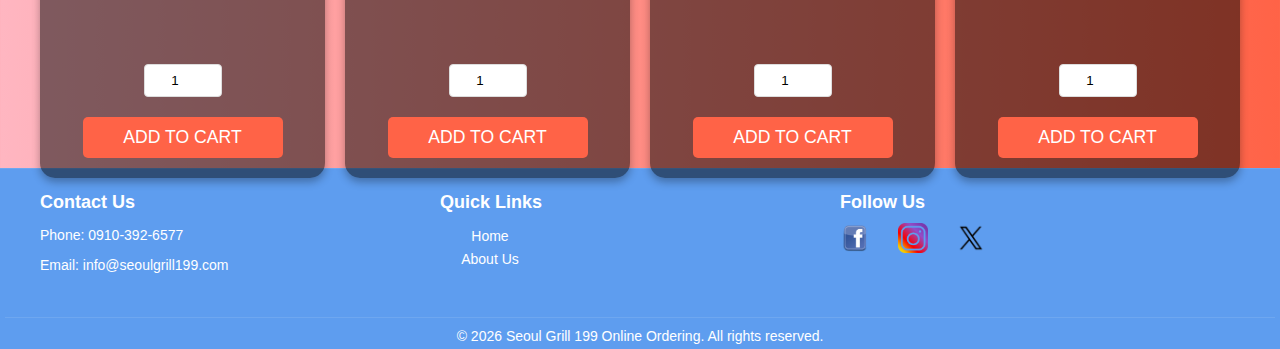
==== commit 9135dab0: "Update index.html" ====
--- a/index.html
+++ b/index.html
@@ -1,182 +1,182 @@
 <!DOCTYPE html>
 <html lang="en">
 <head>
-   <meta charset="UTF-8">
-   <meta name="viewport" content="width=device-width, initial-scale=1.0">
-   <title>Seoul Grill 199</title>
-   <link rel="stylesheet" href="https://cdnjs.cloudflare.com/ajax/libs/font-awesome/6.0.0-beta3/css/all.min.css">
-   <link rel="stylesheet" href="css/style.css">
+  <meta charset="UTF-8">
+  <meta name="viewport" content="width=device-width, initial-scale=1.0">
+  <title>Seoul Grill 199</title>
+  <link rel="stylesheet" href="https://cdnjs.cloudflare.com/ajax/libs/font-awesome/6.0.0-beta3/css/all.min.css">
+  <link rel="stylesheet" href="css/style.css">
 </head>
 <body>
-   <!-- Header -->
-   <div class="header">
-       <img src="images/background1.png" alt="Seoul Grill 199" class="header-logo">
-       <h1 class="header-text">Welcome!</h1>
-   </div>
+  <!-- Header -->
+  <div class="header">
+      <img src="images/background1.png" alt="Seoul Grill 199" class="header-logo">
+      <h1 class="header-text">Welcome!</h1>
+  </div>
 
-   <div id="notification" class="notification" style="display: none;">
-       <i class="fas fa-check-circle"></i> <span id="notification-message"></span>
-       <span class="close-notification" onclick="document.getElementById('notification').style.display='none'">&times;</span>
-   </div>
-   
-   <!-- System Status Indicator -->
-   <div id="system-status-indicator" class="system-status-indicator">
-       <span id="status-dot" class="status-dot"></span>
-       <span id="status-text"></span>
-   </div>
-   
-   <!-- Admin Link -->
-   <a href="admin-queue.html" class="admin-link">
-       <i class="fas fa-cog"></i> Queue Management
-   </a>
-   
-   <div id="maintenance-notice" class="container" style="display: none;">
-       <div class="queue-notification">
-           <i class="fas fa-exclamation-triangle"></i>
-           <strong>System Maintenance Notice:</strong> Our ordering system is currently undergoing maintenance. 
-           You can still place orders, which will be queued and processed as soon as the system is back online.
-       </div>
-   </div>
+  <div id="notification" class="notification" style="display: none;">
+      <i class="fas fa-check-circle"></i> <span id="notification-message"></span>
+      <span class="close-notification" onclick="document.getElementById('notification').style.display='none'">&times;</span>
+  </div>
+  
+  <!-- System Status Indicator -->
+  <div id="system-status-indicator" class="system-status-indicator">
+      <span id="status-dot" class="status-dot"></span>
+      <span id="status-text"></span>
+  </div>
+  
+  <!-- Admin Link -->
+  <a href="admin-queue.html" class="admin-link">
+      <i class="fas fa-cog"></i> Queue Management
+  </a>
+  
+  <div id="maintenance-notice" class="container" style="display: none;">
+      <div class="queue-notification">
+          <i class="fas fa-exclamation-triangle"></i>
+          <strong>System Maintenance Notice:</strong> Our ordering system is currently undergoing maintenance. 
+          You can still place orders, which will be queued and processed as soon as the system is back online.
+      </div>
+  </div>
 
-   <!-- Menu Section -->
-   <div class="section-title">Rules and Menu</div>
-   <div class="section-content">
-       <div class="menu-images">
-           <p><img src="images/menu.jpg" alt="Menu 1" class="zoomable" onclick="openModal(this.src)"></p>
-           <p><img src="images/menu2.jpg" alt="Menu 2" class="zoomable" onclick="openModal(this.src)"></p>
-       </div>
-   </div>
+  <!-- Menu Section -->
+  <div class="section-title">Rules and Menu</div>
+  <div class="section-content">
+      <div class="menu-images">
+          <p><img src="images/menu.jpg" alt="Menu 1" class="zoomable" onclick="openModal(this.src)"></p>
+          <p><img src="images/menu2.jpg" alt="Menu 2" class="zoomable" onclick="openModal(this.src)"></p>
+      </div>
+  </div>
 
-   <div class="container">
-       <h2 class="menu-title">FAMILY SETS</h2>
+  <div class="container">
+      <h2 class="menu-title">FAMILY SETS</h2>
 
-       <div id="products-grid" class="products-grid">
-           <!-- Products will be loaded here via JavaScript -->
-           <div class="loading-indicator">Loading products...</div>
-       </div>
+      <div id="products-grid" class="products-grid">
+          <!-- Products will be loaded here via JavaScript -->
+          <div class="loading-indicator">Loading products...</div>
+      </div>
 
-       <div id="cart-container" class="cart-container" style="display: none;">
-           <h3>Shopping Cart</h3>
-           <div class="table-responsive">
-               <table class="cart-table">
-                   <thead>
-                       <tr>
-                           <th>Product</th>
-                           <th>Quantity</th>
-                           <th>Price</th>
-                           <th>Action</th>
-                       </tr>
-                   </thead>
-                   <tbody id="cart-items">
-                       <!-- Cart items will be loaded here via JavaScript -->
-                   </tbody>
-               </table>
-           </div>
-           <div class="cart-buttons">
-               <button type="button" id="update-cart-button" class="update-cart-button">Update Cart</button>
-               <button type="button" id="checkout-button" class="checkout-button">Proceed to Checkout</button>
-           </div>
-       </div>
+      <div id="cart-container" class="cart-container" style="display: none;">
+          <h3>Shopping Cart</h3>
+          <div class="table-responsive">
+              <table class="cart-table">
+                  <thead>
+                      <tr>
+                          <th>Product</th>
+                          <th>Quantity</th>
+                          <th>Price</th>
+                          <th>Action</th>
+                      </tr>
+                  </thead>
+                  <tbody id="cart-items">
+                      <!-- Cart items will be loaded here via JavaScript -->
+                  </tbody>
+              </table>
+          </div>
+          <div class="cart-buttons">
+              <button type="button" id="update-cart-button" class="update-cart-button">Update Cart</button>
+              <button type="button" id="checkout-button" class="checkout-button">Proceed to Checkout</button>
+          </div>
+      </div>
 
-       <!-- Chat Toggle Button -->
-       <div class="chat-toggle" onclick="toggleChat()">
-           <i class="fas fa-comment-dots"></i>
-       </div>
+      <!-- Chat Toggle Button -->
+      <div class="chat-toggle" onclick="toggleChat()">
+          <i class="fas fa-comment-dots"></i>
+      </div>
 
-       <!-- Chat Container -->
-       <div id="chatContainer" class="chat-container">
-           <div class="chat-header">
-               <h3><i class="fas fa-robot"></i> Seoul Grill 199 Assistant</h3>
-               <button class="close-chat" onclick="toggleChat()">×</button>
-           </div>
-           <div class="chat-body" id="chatBody">
-               <div class="chat-message bot-message">
-                   Hello! I'm your Seoul Grill 199 virtual assistant. How can I help you today?
-               </div>
-               
-               <div id="chatMessages"></div>
-           </div>
-           
-           <div class="question-buttons">
-               <button type="button" class="question-button" onclick="askQuestion('delivery')">How long does delivery take?</button>
-               <button type="button" class="question-button" onclick="askQuestion('payment')">What payment methods do you accept?</button>
-               <button type="button" class="question-button" onclick="askQuestion('hours')">What are your operating hours?</button>
-               <button type="button" class="question-button" onclick="askQuestion('minimum')">Is there a minimum order amount?</button>
-               <button type="button" class="question-button" onclick="askQuestion('dietary')">Do you offer vegetarian options?</button>
-               <button type="button" class="question-button" onclick="askQuestion('spicy')">Can I adjust the spice level?</button>
-               <button type="button" class="question-button" onclick="askQuestion('cancel')">How do I cancel my order?</button>
-               <button type="button" class="question-button" onclick="askQuestion('location')">Where are you located?</button>
-           </div>
-       </div>
-   </div>
+      <!-- Chat Container -->
+      <div id="chatContainer" class="chat-container">
+          <div class="chat-header">
+              <h3><i class="fas fa-robot"></i> Seoul Grill 199 Assistant</h3>
+              <button class="close-chat" onclick="toggleChat()">×</button>
+          </div>
+          <div class="chat-body" id="chatBody">
+              <div class="chat-message bot-message">
+                  Hello! I'm your Seoul Grill 199 virtual assistant. How can I help you today?
+              </div>
+              
+              <div id="chatMessages"></div>
+          </div>
+          
+          <div class="question-buttons">
+              <button type="button" class="question-button" onclick="askQuestion('delivery')">How long does delivery take?</button>
+              <button type="button" class="question-button" onclick="askQuestion('payment')">What payment methods do you accept?</button>
+              <button type="button" class="question-button" onclick="askQuestion('hours')">What are your operating hours?</button>
+              <button type="button" class="question-button" onclick="askQuestion('minimum')">Is there a minimum order amount?</button>
+              <button type="button" class="question-button" onclick="askQuestion('dietary')">Do you offer vegetarian options?</button>
+              <button type="button" class="question-button" onclick="askQuestion('spicy')">Can I adjust the spice level?</button>
+              <button type="button" class="question-button" onclick="askQuestion('cancel')">How do I cancel my order?</button>
+              <button type="button" class="question-button" onclick="askQuestion('location')">Where are you located?</button>
+          </div>
+      </div>
+  </div>
 
-   <!-- Checkout Modal -->
-   <div id="checkoutModal" class="checkout-modal">
-       <div class="checkout-modal-content">
-           <span class="checkout-modal-close" onclick="closeCheckoutModal()">&times;</span>
-           <h2 class="checkout-modal-title">Checkout</h2>
-           <div id="checkout-maintenance-notice" class="queue-notification" style="display: none; margin-bottom: 15px;">
-               <i class="fas fa-info-circle"></i> System is currently under maintenance. Your order will be queued and processed as soon as possible.
-           </div>
-           <p>Please confirm your order:</p>
-           <div id="checkout-total" class="checkout-modal-total">₱0.00</div>
-           <div class="checkout-modal-buttons">
-               <button class="checkout-modal-button checkout-modal-cancel" onclick="closeCheckoutModal()">Cancel</button>
-               <button class="checkout-modal-button checkout-modal-pay" onclick="processPayment()">
-                   <span id="checkout-button-text">Pay Now</span>
-               </button>
-           </div>
-       </div>
-   </div>
+  <!-- Checkout Modal -->
+  <div id="checkoutModal" class="checkout-modal">
+      <div class="checkout-modal-content">
+          <span class="checkout-modal-close" onclick="closeCheckoutModal()">&times;</span>
+          <h2 class="checkout-modal-title">Checkout</h2>
+          <div id="checkout-maintenance-notice" class="queue-notification" style="display: none; margin-bottom: 15px;">
+              <i class="fas fa-info-circle"></i> System is currently under maintenance. Your order will be queued and processed as soon as possible.
+          </div>
+          <p>Please confirm your order:</p>
+          <div id="checkout-total" class="checkout-modal-total">₱0.00</div>
+          <div class="checkout-modal-buttons">
+              <button class="checkout-modal-button checkout-modal-cancel" onclick="closeCheckoutModal()">Cancel</button>
+              <button class="checkout-modal-button checkout-modal-pay" onclick="processPayment()">
+                  <span id="checkout-button-text">Pay Now</span>
+              </button>
+          </div>
+      </div>
+  </div>
 
-   <!-- Success Modal -->
-   <div id="successModal" class="success-modal">
-       <div class="success-modal-content">
-           <i class="fas fa-check-circle success-icon"></i>
-           <h2 id="success-title" class="success-title">Payment Successful!</h2>
-           <p id="success-message" class="success-message">
-               Thank you for your order. Your delivery will arrive shortly.
-           </p>
-           <button class="success-button" onclick="closeSuccessModal()">Continue</button>
-       </div>
-   </div>
+  <!-- Success Modal -->
+  <div id="successModal" class="success-modal">
+      <div class="success-modal-content">
+          <i class="fas fa-check-circle success-icon"></i>
+          <h2 id="success-title" class="success-title">Payment Successful!</h2>
+          <p id="success-message" class="success-message">
+              Thank you for your order. Your delivery will arrive shortly.
+          </p>
+          <button class="success-button" onclick="closeSuccessModal()">Continue</button>
+      </div>
+  </div>
 
-   <!-- Footer -->
-   <footer class="site-footer">
-       <div class="footer-content">
-           <div class="footer-section">
-               <h3>Contact Us</h3>
-               <p>Phone: 0910-392-6577</p>
-               <p>Email: info@seoulgrill199.com</p>
-           </div>
-           <div class="footer-section">
-               <h3>Quick Links</h3>
-               <ul>
-                   <li><button class="btn"><a href="index.html">Home</a></button></li>
-                   <li><button class="btn"><a href="about.html">About Us</a></button></li>
-               </ul>
-           </div>
-           <div class="footer-section">
-               <h3>Follow Us</h3>
-               <div class="social-links">
-                   <a href="https://web.facebook.com/profile.php?id=100092652071507" target="_blank"><img src="images/facebook-icon.png" alt="Facebook"></a>&nbsp;&nbsp;
-                   <a href="#" target="_blank"><img src="images/instagram-icon.png" alt="Instagram"></a>&nbsp;&nbsp;
-                   <a href="#" target="_blank"><img src="images/twitter-icon.png" alt="Twitter"></a>
-               </div>
-           </div>
-       </div>
-       <div class="footer-bottom">
-           <p>&copy; <span id="current-year"></span> Seoul Grill 199 Online Ordering. All rights reserved.</p>
-       </div>
-   </footer>
+  <!-- Footer -->
+  <footer class="site-footer">
+      <div class="footer-content">
+          <div class="footer-section">
+              <h3>Contact Us</h3>
+              <p>Phone: 0910-392-6577</p>
+              <p>Email: info@seoulgrill199.com</p>
+          </div>
+          <div class="footer-section">
+              <h3>Quick Links</h3>
+              <ul>
+                  <li><button class="btn"><a href="index.html">Home</a></button></li>
+                  <li><button class="btn"><a href="about.html">About Us</a></button></li>
+              </ul>
+          </div>
+          <div class="footer-section">
+              <h3>Follow Us</h3>
+              <div class="social-links">
+                  <a href="https://web.facebook.com/profile.php?id=100092652071507" target="_blank"><img src="images/facebook-icon.png" alt="Facebook"></a>&nbsp;&nbsp;
+                  <a href="#" target="_blank"><img src="images/instagram-icon.png" alt="Instagram"></a>&nbsp;&nbsp;
+                  <a href="#" target="_blank"><img src="images/twitter-icon.png" alt="Twitter"></a>
+              </div>
+          </div>
+      </div>
+      <div class="footer-bottom">
+          <p>&copy; <span id="current-year"></span> Seoul Grill 199 Online Ordering. All rights reserved.</p>
+      </div>
+  </footer>
 
-   <script src="js/config.js"></script>
-   <script src="js/utils.js"></script>
-   <script src="js/jsonbin-api.js"></script>
-   <script src="js/products.js"></script>
-   <script src="js/cart.js"></script>
-   <script src="js/chat.js"></script>
-   <script src="js/main.js"></script>
+  <!-- Load scripts in the correct order -->
+  <script src="js/config.js"></script>
+  <script src="js/utils.js"></script>
+  <script src="js/jsonbin-api.js"></script>
+  <script src="js/products.js"></script>
+  <script src="js/cart.js"></script>
+  <script src="js/chat.js"></script>
+  <script src="js/main.js"></script>
 </body>
 </html>
-
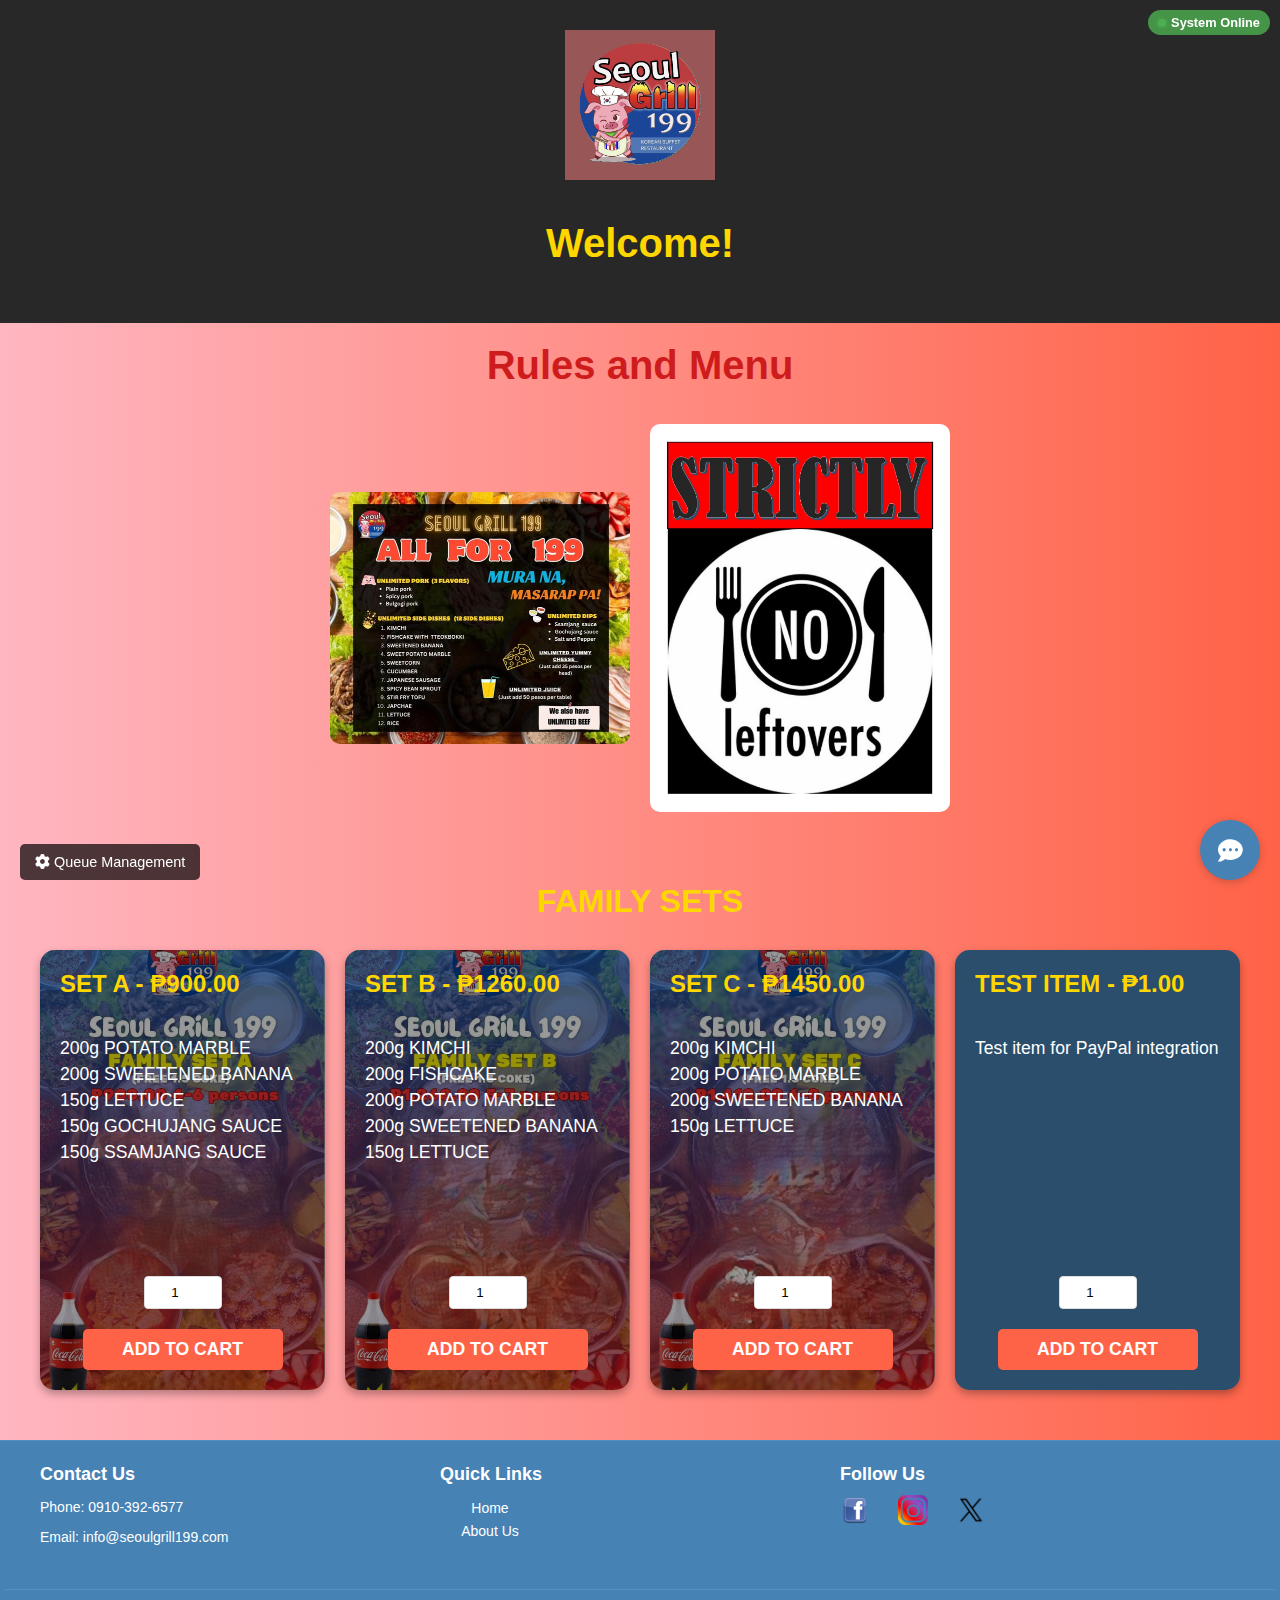
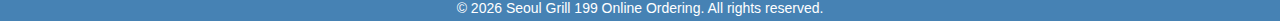
==== commit 2ad18ad7: "Update index.html" ====
--- a/index.html
+++ b/index.html
@@ -171,12 +171,12 @@
   </footer>
 
   <!-- Load scripts in the correct order -->
-  <script src="js/config.js"></script>
-  <script src="js/utils.js"></script>
-  <script src="js/jsonbin-api.js"></script>
-  <script src="js/products.js"></script>
-  <script src="js/cart.js"></script>
-  <script src="js/chat.js"></script>
-  <script src="js/main.js"></script>
+<script src="js/config.js"></script>
+<script src="js/utils.js"></script>
+<script src="js/jsonbin-api.js"></script>
+<script src="js/products.js"></script>
+<script src="js/cart.js"></script>
+<script src="js/chat.js"></script>
+<script src="js/main.js"></script>
 </body>
 </html>
--- a/css/style.css
+++ b/css/style.css
@@ -1,11 +1,11 @@
 /* Body Background */
 body {
-    background: linear-gradient(to right, #FFB6C1, #FF6347); /* Soft gradient from light pink to coral */
-    font-family: 'Arial', sans-serif;
-    color: #fff; /* White text for better contrast */
+    background: linear-gradient(to right, #ffb6c1, #ff6347);
+    font-family: "Arial", sans-serif;
+    color: #fff;
     margin: 0;
     padding: 0;
-    overflow-x: hidden; /* Prevent horizontal scrolling */
+    overflow-x: hidden;
 }
 
 /* Header */
@@ -24,17 +24,17 @@
 .header-text {
     font-size: 2.5rem;
     font-weight: bold;
-    color: #FFD700; /* Golden color */
+    color: #ffd700;
 }
 
 /* Section Title */
 .section-title {
-    text-align: center;  /* Center the text horizontally */
-    font-size: 2.5rem;    /* Same font size as menu-title */
-    color:rgb(206, 28, 28);       /* Same golden color as menu-title */
-    font-weight: bold;    /* Same font weight as menu-title */
-    margin-bottom: 20px;  /* Add some space below the title */
-    padding-top: 20px;    /* Add some padding on top to give it space */
+    text-align: center;
+    font-size: 2.5rem;
+    color: rgb(206, 28, 28);
+    font-weight: bold;
+    margin-bottom: 20px;
+    padding-top: 20px;
 }
 
 /* Container */
@@ -55,28 +55,49 @@
 
 /* Product Cards */
 .product-card {
-    background: rgba(0, 0, 0, 0.5); /* Semi-transparent black background */
+    background-color: #4682B4;
+    background-image: url('images/FamilysetA.jpg');
+    background-size: cover;
+    background-position: center;
     border-radius: 15px;
     padding: 20px;
     margin: 10px 0;
-    text-align: center;
+    text-align: left;
     box-shadow: 0 4px 8px rgba(0, 0, 0, 0.3);
     color: white;
     display: flex;
     flex-direction: column;
+    height: 400px;
+    position: relative;
+    overflow: hidden;
+}
+
+.product-card::before {
+    content: "";
+    position: absolute;
+    top: 0;
+    left: 0;
+    width: 100%;
     height: 100%;
+    background: rgba(0, 0, 0, 0.4);
+    z-index: 1;
 }
 
 .product-card h3 {
     font-size: 1.5rem;
-    color: #FFD700; /* Golden color */
+    color: #ffd700;
     margin-top: 0;
+    position: relative;
+    z-index: 2;
 }
 
 .product-card ul {
-    padding-left: 20px;
+    padding-left: 0;
     margin-bottom: 15px;
     flex-grow: 1;
+    list-style-type: none;
+    position: relative;
+    z-index: 2;
 }
 
 .product-card ul li {
@@ -84,6 +105,8 @@
     color: #fff;
     text-align: left;
     margin-bottom: 5px;
+    position: relative;
+    z-index: 2;
 }
 
 .add-to-cart-form {
@@ -91,6 +114,9 @@
     flex-direction: column;
     align-items: center;
     gap: 10px;
+    position: relative;
+    z-index: 2;
+    margin-top: auto;
 }
 
 .quantity-input {
@@ -99,10 +125,12 @@
     border: 1px solid #ddd;
     border-radius: 4px;
     text-align: center;
+    background-color: white;
+    color: black;
 }
 
 .add-to-cart-button {
-    background-color: #FF6347; /* Vibrant coral color */
+    background-color: #ff6347;
     color: white;
     border: none;
     padding: 10px 20px;
@@ -113,10 +141,33 @@
     transition: background-color 0.3s ease;
     width: 100%;
     max-width: 200px;
+    text-transform: uppercase;
+    font-weight: bold;
 }
 
 .add-to-cart-button:hover {
-    background-color: #FF4500; /* Darker coral color on hover */
+    background-color: #ff4500;
+}
+
+/* Rest of your CSS remains the same */
+.add-to-cart-button {
+    background-color: #ff6347;
+    color: white;
+    border: none;
+    padding: 10px 20px;
+    font-size: 1.1rem;
+    border-radius: 5px;
+    cursor: pointer;
+    margin-top: 10px;
+    transition: background-color 0.3s ease;
+    width: 100%;
+    max-width: 200px;
+    text-transform: uppercase;
+    font-weight: bold;
+}
+
+.add-to-cart-button:hover {
+    background-color: #ff4500;
 }
 
 /* Cart Table */
@@ -126,11 +177,11 @@
     padding: 20px;
     margin: 20px 0;
     box-shadow: 0 4px 8px rgba(0, 0, 0, 0.3);
-    overflow-x: auto; /* Allow horizontal scrolling for table on small screens */
+    overflow-x: auto;
 }
 
 .cart-container h3 {
-    color: #FFD700;
+    color: #ffd700;
     font-size: 1.8rem;
     margin-top: 0;
     text-align: center;
@@ -143,14 +194,15 @@
     margin: 20px 0;
 }
 
-.cart-table th, .cart-table td {
+.cart-table th,
+.cart-table td {
     padding: 15px;
     text-align: center;
     border: 1px solid rgba(255, 255, 255, 0.2);
 }
 
 .cart-table th {
-    background-color: #FF6347;
+    background-color: #ff6347;
     color: white;
 }
 
@@ -167,7 +219,7 @@
 }
 
 .cart-buttons button {
-    background-color: #FF6347;
+    background-color: #ff6347;
     color: white;
     border: none;
     padding: 12px 25px;
@@ -178,7 +230,7 @@
 }
 
 .cart-buttons button:hover {
-    background-color: #FF4500;
+    background-color: #ff4500;
 }
 
 .remove-button {
@@ -200,8 +252,8 @@
     position: fixed;
     right: 20px;
     bottom: 20px;
-    background-color: white;
-    color: #007bff;
+    background-color: #4682B4;
+    color: white;
     width: 60px;
     height: 60px;
     border-radius: 50%;
@@ -215,7 +267,7 @@
 }
 
 .chat-toggle:hover {
-    background-color: #e2e6ea;
+    background-color: #3a6d99;
     transform: scale(1.05);
 }
 
@@ -233,7 +285,7 @@
     width: 100%;
     height: 100%;
     overflow: auto;
-    background-color: rgba(0,0,0,0.8);
+    background-color: rgba(0, 0, 0, 0.8);
 }
 
 .modal-content {
@@ -273,17 +325,17 @@
 /* Menu Section */
 .menu-images {
     display: flex;
-    justify-content: center; /* Centers the images horizontally */
-    align-items: center; /* Aligns the images vertically */
-    gap: 20px; /* Adds space between the images */
-    margin-top: 20px; /* Optional: Adds margin for spacing above the images */
-    flex-wrap: wrap; /* Allow wrapping on small screens */
+    justify-content: center;
+    align-items: center;
+    gap: 20px;
+    margin-top: 20px;
+    flex-wrap: wrap;
 }
 
 .menu-images img {
     width: 100%;
-    max-width: 300px; /* Adjusted to make images smaller */
-    max-height: 400px; /* Adjusted height to maintain proportion */
+    max-width: 300px;
+    max-height: 400px;
     object-fit: cover;
     border-radius: 10px;
     transition: transform 0.3s ease-in-out;
@@ -291,7 +343,7 @@
 }
 
 .menu-images img:hover {
-    transform: scale(1.05); /* Slight zoom effect on hover */
+    transform: scale(1.05);
 }
 
 /* Notification */
@@ -306,11 +358,11 @@
     position: relative;
     box-shadow: 0 4px 8px rgba(0, 0, 0, 0.3);
     animation: fadeIn 0.5s, fadeOut 0.5s 3.5s;
-    border-left: 5px solid #FF6347;
+    border-left: 5px solid #ff6347;
 }
 
 .notification i {
-    color: #4CAF50;
+    color: #4caf50;
     margin-right: 10px;
     font-size: 1.2em;
 }
@@ -329,13 +381,21 @@
 }
 
 @keyframes fadeIn {
-    from {opacity: 0;}
-    to {opacity: 1;}
+    from {
+        opacity: 0;
+    }
+    to {
+        opacity: 1;
+    }
 }
 
 @keyframes fadeOut {
-    from {opacity: 1;}
-    to {opacity: 0;}
+    from {
+        opacity: 1;
+    }
+    to {
+        opacity: 0;
+    }
 }
 
 /* Checkout Modal */
@@ -348,7 +408,7 @@
     width: 100%;
     height: 100%;
     overflow: auto;
-    background-color: rgba(0,0,0,0.8);
+    background-color: rgba(0, 0, 0, 0.8);
     animation: fadeIn 0.3s;
 }
 
@@ -362,12 +422,12 @@
     box-shadow: 0 4px 8px rgba(0, 0, 0, 0.3);
     color: white;
     text-align: center;
-    border-left: 5px solid #FF6347;
+    border-left: 5px solid #ff6347;
     position: relative;
 }
 
 .checkout-modal-title {
-    color: #FFD700;
+    color: #ffd700;
     font-size: 1.8rem;
     margin-bottom: 20px;
     text-align: center;
@@ -385,7 +445,7 @@
     justify-content: center;
     gap: 20px;
     margin-top: 30px;
-    flex-wrap: wrap; /* Allow buttons to wrap on very small screens */
+    flex-wrap: wrap;
 }
 
 .checkout-modal-button {
@@ -409,12 +469,12 @@
 }
 
 .checkout-modal-pay {
-    background-color: #FF6347;
+    background-color: #ff6347;
     color: white;
 }
 
 .checkout-modal-pay:hover {
-    background-color: #FF4500;
+    background-color: #ff4500;
 }
 
 .checkout-modal-close {
@@ -441,7 +501,7 @@
     width: 100%;
     height: 100%;
     overflow: auto;
-    background-color: rgba(0,0,0,0.8);
+    background-color: rgba(0, 0, 0, 0.8);
     animation: fadeIn 0.3s;
 }
 
@@ -455,18 +515,18 @@
     box-shadow: 0 4px 8px rgba(0, 0, 0, 0.3);
     color: white;
     text-align: center;
-    border-left: 5px solid #4CAF50;
+    border-left: 5px solid #4caf50;
     position: relative;
 }
 
 .success-icon {
     font-size: 60px;
-    color: #4CAF50;
+    color: #4caf50;
     margin-bottom: 20px;
 }
 
 .success-title {
-    color: #FFD700;
+    color: #ffd700;
     font-size: 1.8rem;
     margin-bottom: 15px;
 }
@@ -477,7 +537,7 @@
 }
 
 .success-button {
-    background-color: #4CAF50;
+    background-color: #4caf50;
     color: white;
     border: none;
     padding: 12px 25px;
@@ -505,13 +565,13 @@
     z-index: 1000;
     overflow: hidden;
     display: none;
-    border-left: 5px solid #FF6347;
+    border-left: 5px solid #ff6347;
     color: white;
 }
 
 /* Chat Header */
 .chat-header {
-    background-color: #FF6347;
+    background-color: #ff6347;
     color: white;
     padding: 15px;
     display: flex;
@@ -613,13 +673,13 @@
 }
 
 .dot-online {
-    background-color: #4CAF50;
-    box-shadow: 0 0 5px #4CAF50;
+    background-color: #4caf50;
+    box-shadow: 0 0 5px #4caf50;
 }
 
 .dot-offline {
-    background-color: #F44336;
-    box-shadow: 0 0 5px #F44336;
+    background-color: #f44336;
+    box-shadow: 0 0 5px #f44336;
 }
 
 /* Queue Notification */
@@ -666,13 +726,13 @@
 }
 
 .aboutus-container h3 {
-    color: #FFD700;
+    color: #ffd700;
     font-size: 1.5rem;
     margin-top: 25px;
     margin-bottom: 15px;
 }
 
-.aboutus-container p, 
+.aboutus-container p,
 .aboutus-container ul {
     font-size: 1.1rem;
     line-height: 1.6;
@@ -690,7 +750,7 @@
 /* Back Button */
 .back-button {
     display: inline-block;
-    background-color: #FF6347;
+    background-color: #ff6347;
     color: white;
     padding: 10px 20px;
     border-radius: 5px;
@@ -701,7 +761,7 @@
 }
 
 .back-button:hover {
-    background-color: #FF4500;
+    background-color: #ff4500;
 }
 
 /* Admin Panel Styles */
@@ -725,7 +785,7 @@
 }
 
 .admin-title {
-    color: #FFD700;
+    color: #ffd700;
     font-size: 1.8rem;
     margin: 0;
 }
@@ -744,7 +804,7 @@
 }
 
 .admin-section h3 {
-    color: #FFD700;
+    color: #ffd700;
     font-size: 1.3rem;
     margin-bottom: 15px;
 }
@@ -765,7 +825,7 @@
 }
 
 .online-button {
-    background-color: #4CAF50;
+    background-color: #4caf50;
     color: white;
 }
 
@@ -774,7 +834,7 @@
 }
 
 .offline-button {
-    background-color: #F44336;
+    background-color: #f44336;
     color: white;
 }
 
@@ -792,14 +852,14 @@
 .queue-count {
     font-size: 2rem;
     font-weight: bold;
-    color: #FFD700;
+    color: #ffd700;
     text-align: center;
     margin: 10px 0;
 }
 
 .processing-results {
     background-color: rgba(76, 175, 80, 0.2);
-    border-left: 4px solid #4CAF50;
+    border-left: 4px solid #4caf50;
     padding: 15px;
     margin-top: 20px;
     border-radius: 5px;
@@ -807,7 +867,7 @@
 
 .import-results {
     background-color: rgba(33, 150, 243, 0.2);
-    border-left: 4px solid #2196F3;
+    border-left: 4px solid #2196f3;
     padding: 15px;
     margin-top: 20px;
     border-radius: 5px;
@@ -841,7 +901,7 @@
 }
 
 .login-button {
-    background-color: #FF6347;
+    background-color: #ff6347;
     color: white;
     border: none;
     padding: 10px 20px;
@@ -853,11 +913,11 @@
 }
 
 .login-button:hover {
-    background-color: #FF4500;
+    background-color: #ff4500;
 }
 
 .logout-button {
-    background-color: #F44336;
+    background-color: #f44336;
     color: white;
     border: none;
     padding: 8px 15px;
@@ -898,7 +958,7 @@
 }
 
 .export-button {
-    background-color: #4CAF50;
+    background-color: #4caf50;
     color: white;
     border: none;
     padding: 10px 20px;
@@ -918,7 +978,7 @@
 }
 
 .download-backup {
-    background-color: #2196F3;
+    background-color: #2196f3;
     color: white;
     border: none;
     padding: 8px 15px;
@@ -945,7 +1005,7 @@
 }
 
 .import-button {
-    background-color: #FF9800;
+    background-color: #ff9800;
     color: white;
     border: none;
     padding: 10px 20px;
@@ -969,7 +1029,7 @@
     margin-bottom: 10px;
 }
 
-.file-input-wrapper input[type=file] {
+.file-input-wrapper input[type="file"] {
     font-size: 100px;
     position: absolute;
     left: 0;
@@ -979,7 +1039,7 @@
 }
 
 .file-input-button {
-    background-color: #2196F3;
+    background-color: #2196f3;
     color: white;
     border: none;
     padding: 8px 15px;
@@ -1008,7 +1068,8 @@
     margin-top: 15px;
 }
 
-.history-table th, .history-table td {
+.history-table th,
+.history-table td {
     padding: 10px;
     text-align: left;
     border-bottom: 1px solid rgba(255, 255, 255, 0.1);
@@ -1026,7 +1087,8 @@
     margin-top: 15px;
 }
 
-.orders-table th, .orders-table td {
+.orders-table th,
+.orders-table td {
     padding: 10px;
     text-align: left;
     border-bottom: 1px solid rgba(255, 255, 255, 0.1);
@@ -1047,7 +1109,7 @@
 
 /* Footer */
 .site-footer {
-    background-color: #5e9def;
+    background-color: #4682B4;
     color: white;
     padding: 5px;
     font-size: 14px;
@@ -1141,73 +1203,93 @@
     font-size: large;
 }
 
+/* Menu Title */
+.menu-title {
+    text-align: center;
+    font-size: 2rem;
+    color: #ffd700;
+    font-weight: bold;
+    margin-bottom: 20px;
+}
+
+/* Loading Indicator */
+.loading-indicator {
+    text-align: center;
+    padding: 20px;
+    font-size: 1.2rem;
+    color: white;
+}
+
 /* Responsive Adjustments */
 @media (max-width: 992px) {
-    .section-title, .menu-title {
+    .section-title,
+    .menu-title {
         font-size: 2rem;
     }
-    
+
     .products-grid {
         grid-template-columns: repeat(auto-fill, minmax(250px, 1fr));
     }
-    
-    .checkout-modal-content, .success-modal-content {
+
+    .checkout-modal-content,
+    .success-modal-content {
         margin: 15% auto;
         padding: 20px;
     }
 }
 
 @media (max-width: 768px) {
-    .section-title, .menu-title {
+    .section-title,
+    .menu-title {
         font-size: 1.8rem;
     }
-    
+
     .products-grid {
         grid-template-columns: repeat(auto-fill, minmax(220px, 1fr));
         gap: 15px;
     }
-    
+
     .product-card h3 {
         font-size: 1.3rem;
     }
-    
+
     .product-card ul li {
         font-size: 1rem;
     }
-    
+
     .add-to-cart-button {
         font-size: 1rem;
         padding: 8px 16px;
     }
-    
+
     .cart-buttons {
         flex-direction: column;
         align-items: stretch;
         gap: 10px;
     }
-    
+
     .cart-buttons button {
         width: 100%;
     }
-    
+
     .chat-container {
         width: 300px;
         bottom: 70px;
     }
-    
+
     .checkout-modal-total {
         font-size: 2rem;
     }
-    
+
     .checkout-modal-buttons {
         flex-direction: column;
         gap: 10px;
     }
-    
+
     .checkout-modal-button {
         width: 100%;
     }
-    
+
     .footer-content {
         flex-direction: column;
         align-items: center;
@@ -1229,104 +1311,112 @@
     .social-links {
         justify-content: center;
     }
-    
+
     .admin-container {
         padding: 20px;
         margin: 20px;
     }
-    
+
     .admin-header {
         flex-direction: column;
         align-items: flex-start;
         gap: 10px;
     }
-    
+
     .status-form {
         flex-direction: column;
     }
-    
-    .history-table, .orders-table {
+
+    .history-table,
+    .orders-table {
         font-size: 0.9rem;
     }
-    
-    .history-table th, .history-table td,
-    .orders-table th, .orders-table td {
+
+    .history-table th,
+    .history-table td,
+    .orders-table th,
+    .orders-table td {
         padding: 8px 5px;
     }
-    
+
     .admin-actions {
         flex-direction: column;
         align-items: flex-start;
         gap: 10px;
     }
-    
+
     .backup-actions {
         flex-direction: column;
         width: 100%;
     }
-    
-    .export-button, .download-backup, .import-button {
+
+    .export-button,
+    .download-backup,
+    .import-button {
         width: 100%;
         justify-content: center;
     }
 }
 
 @media (max-width: 576px) {
-    .section-title, .menu-title {
+    .section-title,
+    .menu-title {
         font-size: 1.5rem;
     }
-    
+
     .products-grid {
         grid-template-columns: 1fr;
     }
-    
+
     .menu-images {
         flex-direction: column;
     }
-    
+
     .menu-images img {
         max-width: 100%;
     }
-    
+
     .notification {
         max-width: 95%;
         font-size: 0.9rem;
     }
-    
-    .cart-table th, .cart-table td {
+
+    .cart-table th,
+    .cart-table td {
         padding: 8px;
         font-size: 0.9rem;
     }
-    
+
     .chat-container {
         width: 90vw;
         right: 5vw;
         left: 5vw;
     }
-    
+
     .chat-toggle {
         width: 50px;
         height: 50px;
         right: 10px;
         bottom: 10px;
     }
-    
+
     .chat-toggle i {
         font-size: 20px;
     }
-    
-    .checkout-modal-title, .success-title {
+
+    .checkout-modal-title,
+    .success-title {
         font-size: 1.5rem;
     }
-    
+
     .checkout-modal-total {
         font-size: 1.8rem;
     }
-    
+
     .success-message {
         font-size: 1rem;
     }
-    
+
     .success-button {
         padding: 10px 20px;
         font-size: 1rem;
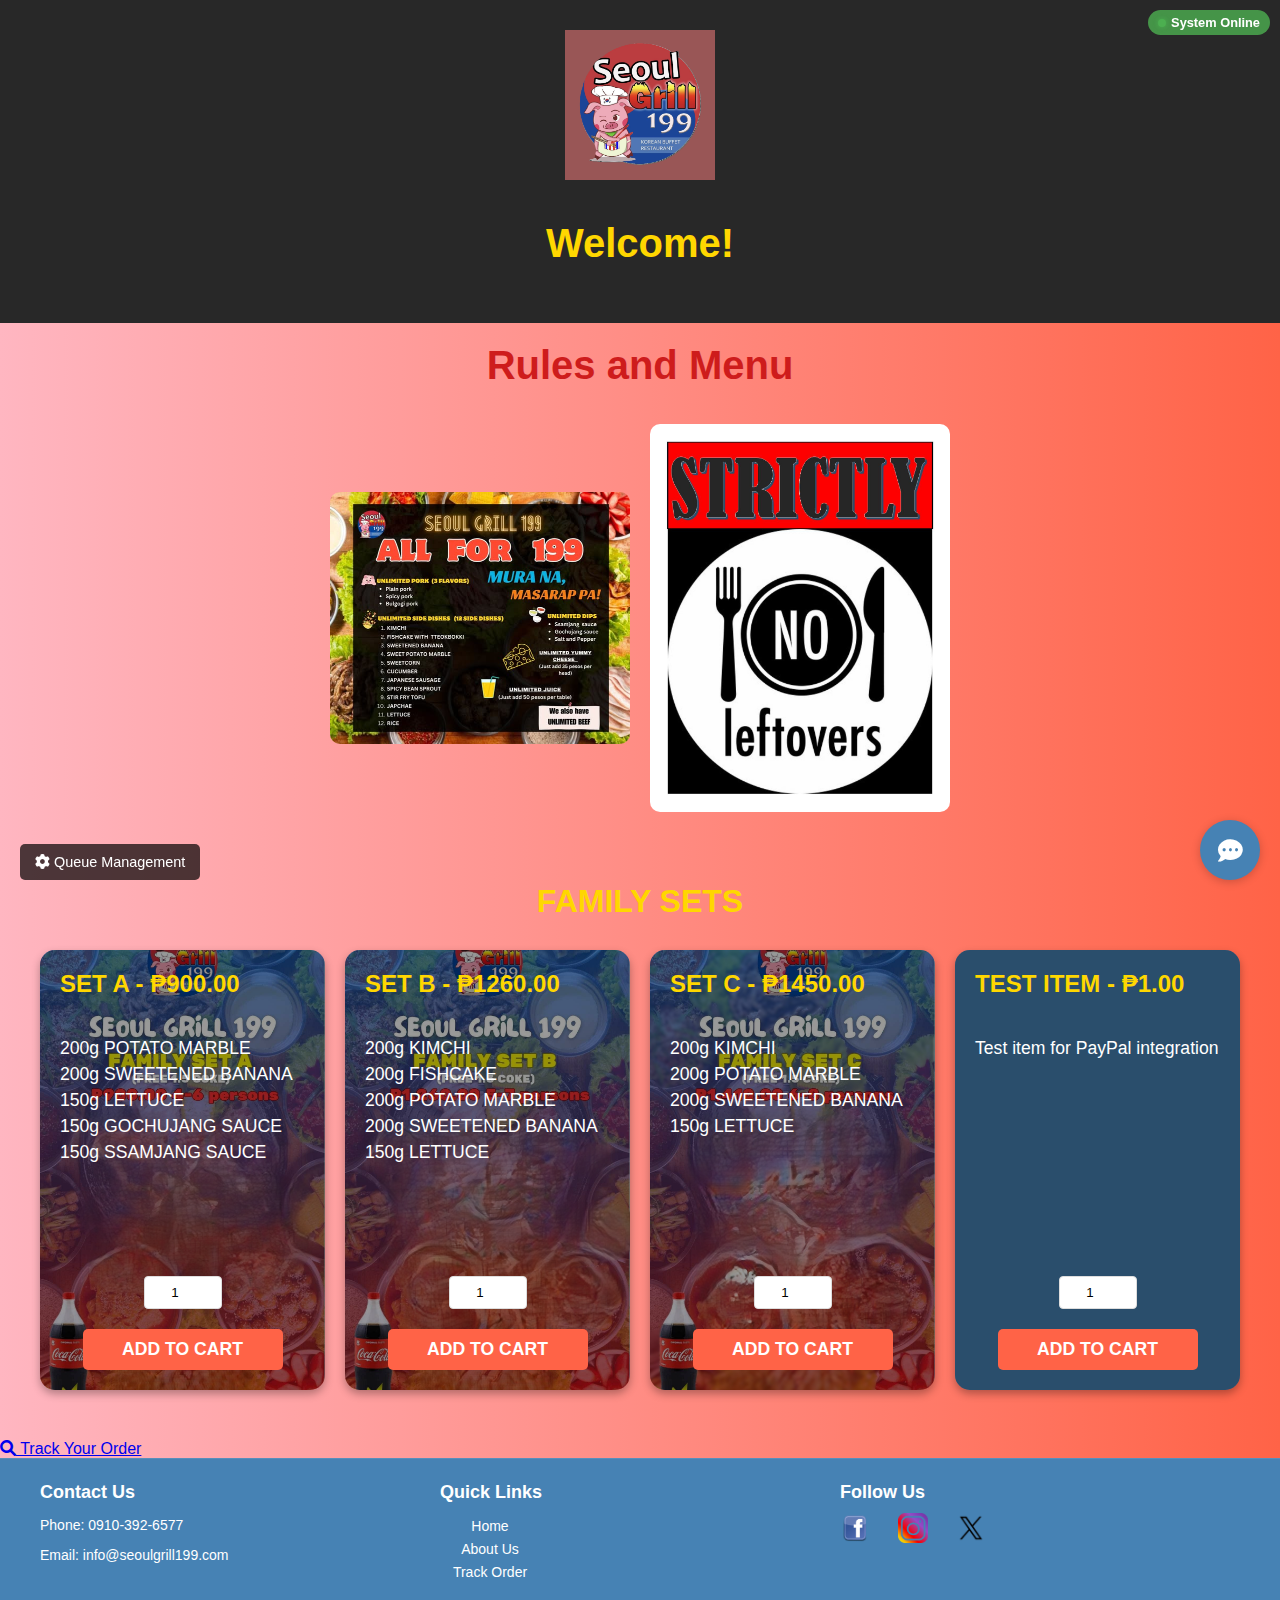
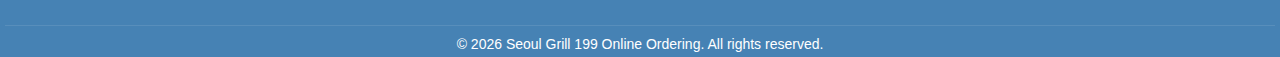
==== commit aaa3bd8f: "Update index.html" ====
--- a/index.html
+++ b/index.html
@@ -120,10 +120,22 @@
           </div>
           <p>Please confirm your order:</p>
           <div id="checkout-total" class="checkout-modal-total">₱0.00</div>
+          
+          <!-- Email input for order tracking -->
+          <div id="customer-email-container" class="form-group" style="margin: 20px 0;">
+              <label for="customer-email">Email Address (for order tracking):</label>
+              <input type="email" id="customer-email" class="form-control" required placeholder="your.email@example.com">
+              <p class="form-help">We'll use this email to send you order updates and for tracking your order.</p>
+          </div>
+          
+          <div class="payment-method">
+              <p><strong>Payment Method:</strong> Cash on Delivery (COD)</p>
+          </div>
+          
           <div class="checkout-modal-buttons">
               <button class="checkout-modal-button checkout-modal-cancel" onclick="closeCheckoutModal()">Cancel</button>
               <button class="checkout-modal-button checkout-modal-pay" onclick="processPayment()">
-                  <span id="checkout-button-text">Pay Now</span>
+                  <span id="checkout-button-text">Place Order (COD)</span>
               </button>
           </div>
       </div>
@@ -133,12 +145,24 @@
   <div id="successModal" class="success-modal">
       <div class="success-modal-content">
           <i class="fas fa-check-circle success-icon"></i>
-          <h2 id="success-title" class="success-title">Payment Successful!</h2>
+          <h2 id="success-title" class="success-title">Order Placed Successfully!</h2>
           <p id="success-message" class="success-message">
               Thank you for your order. Your delivery will arrive shortly.
           </p>
-          <button class="success-button" onclick="closeSuccessModal()">Continue</button>
-      </div>
+          <div class="success-actions">
+              <a id="tracking-link" href="order-tracking.html" class="tracking-button" style="display: none;">
+                  <i class="fas fa-search"></i> Track Your Order
+              </a>
+              <button class="success-button" onclick="closeSuccessModal()">Continue Shopping</button>
+          </div>
+      </div>
+  </div>
+
+  <!-- Order Tracking Link in Footer -->
+  <div class="order-tracking-banner">
+      <a href="order-tracking.html" class="order-tracking-link">
+          <i class="fas fa-search"></i> Track Your Order
+      </a>
   </div>
 
   <!-- Footer -->
@@ -154,6 +178,7 @@
               <ul>
                   <li><button class="btn"><a href="index.html">Home</a></button></li>
                   <li><button class="btn"><a href="about.html">About Us</a></button></li>
+                  <li><button class="btn"><a href="order-tracking.html">Track Order</a></button></li>
               </ul>
           </div>
           <div class="footer-section">
@@ -170,13 +195,12 @@
       </div>
   </footer>
 
-  <!-- Load scripts in the correct order -->
-<script src="js/config.js"></script>
-<script src="js/utils.js"></script>
-<script src="js/jsonbin-api.js"></script>
-<script src="js/products.js"></script>
-<script src="js/cart.js"></script>
-<script src="js/chat.js"></script>
-<script src="js/main.js"></script>
+  <script src="js/config.js"></script>
+  <script src="js/utils.js"></script>
+  <script src="js/jsonbin-api.js"></script>
+  <script src="js/products.js"></script>
+  <script src="js/cart.js"></script>
+  <script src="js/chat.js"></script>
+  <script src="js/main.js"></script>
 </body>
 </html>
